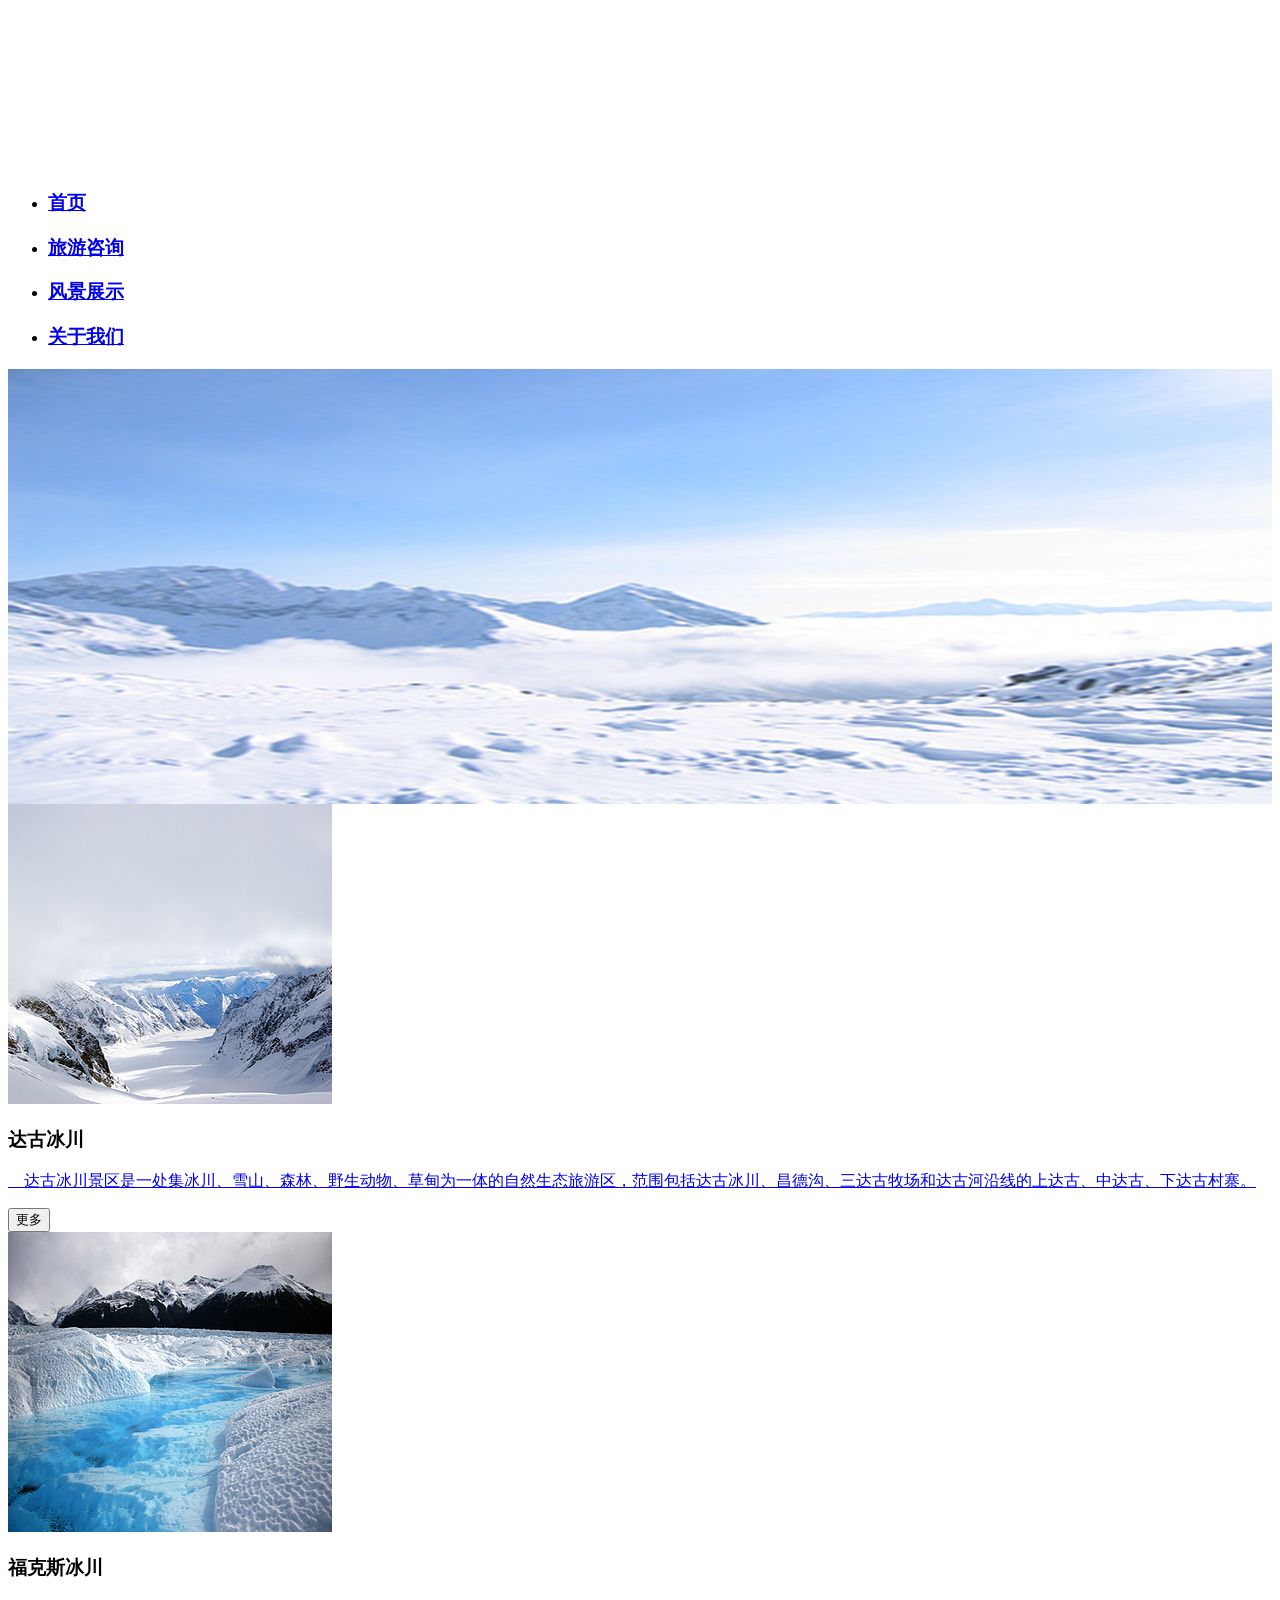
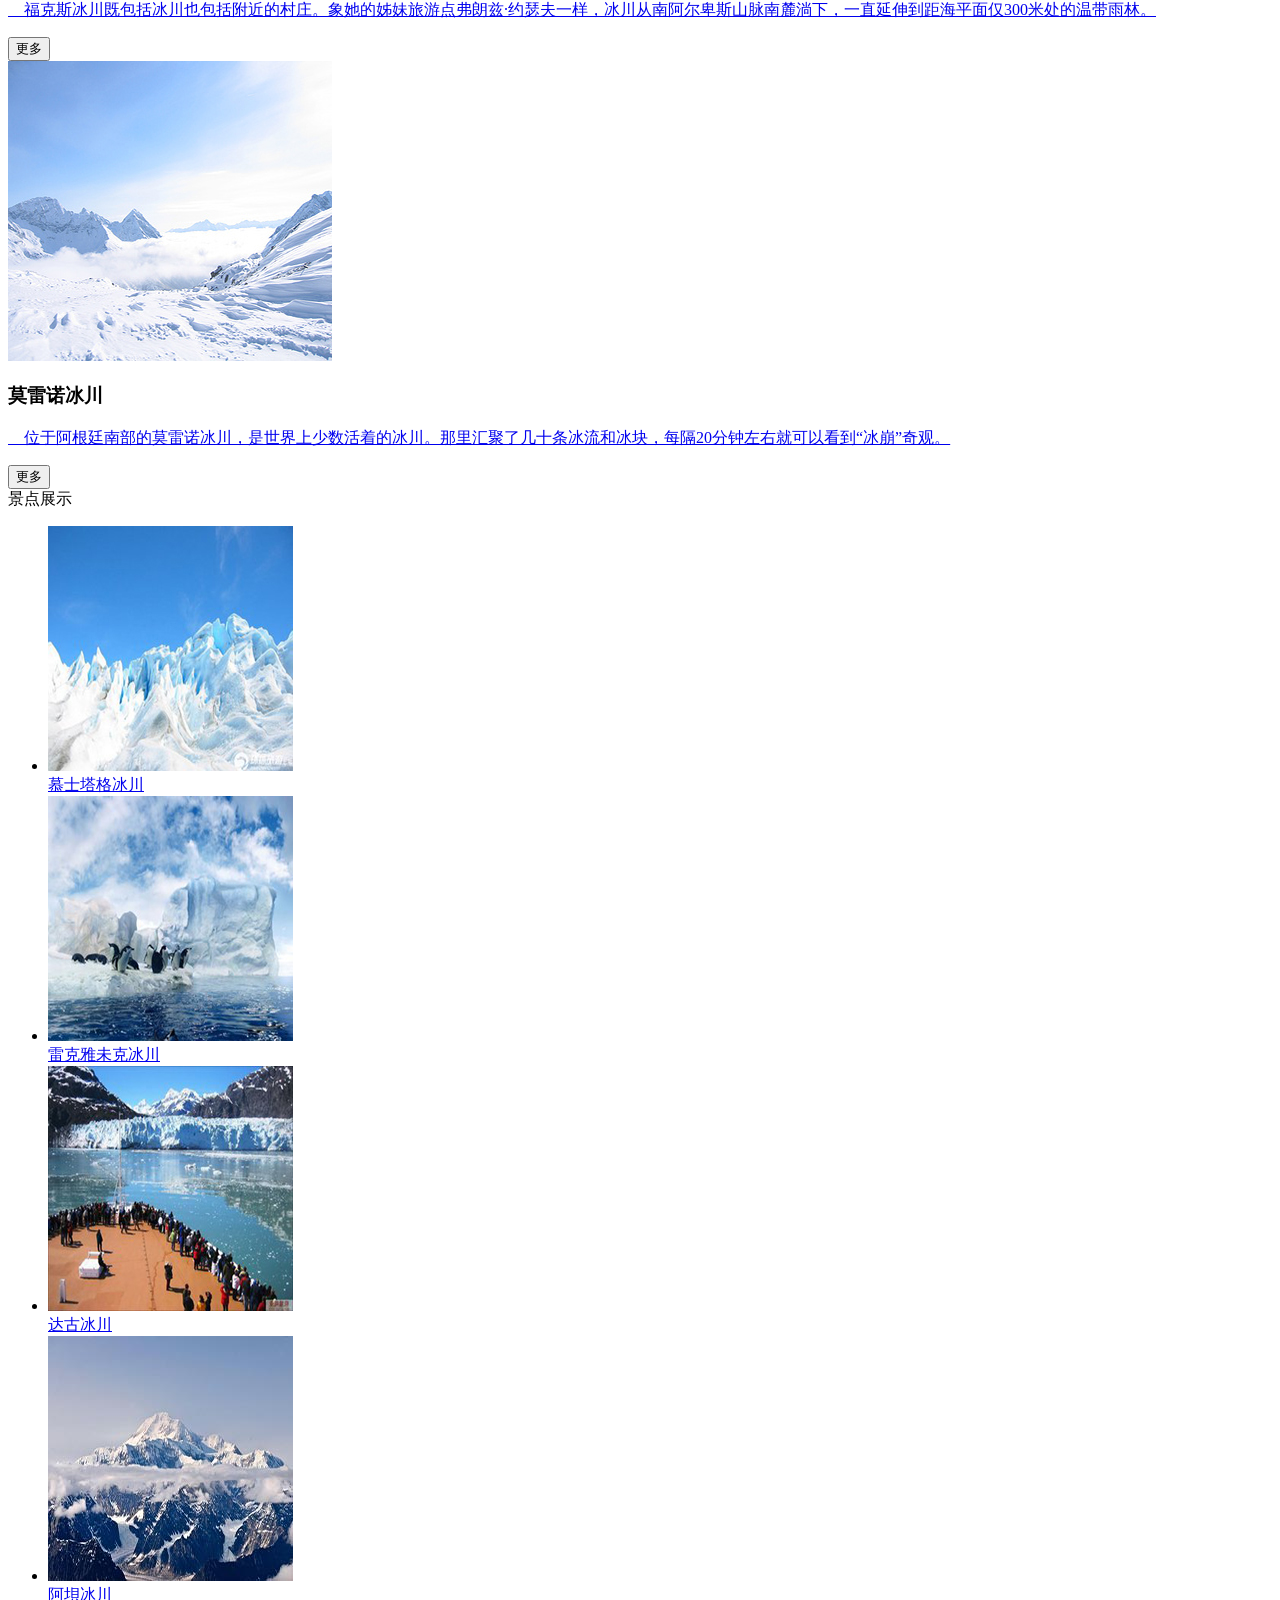
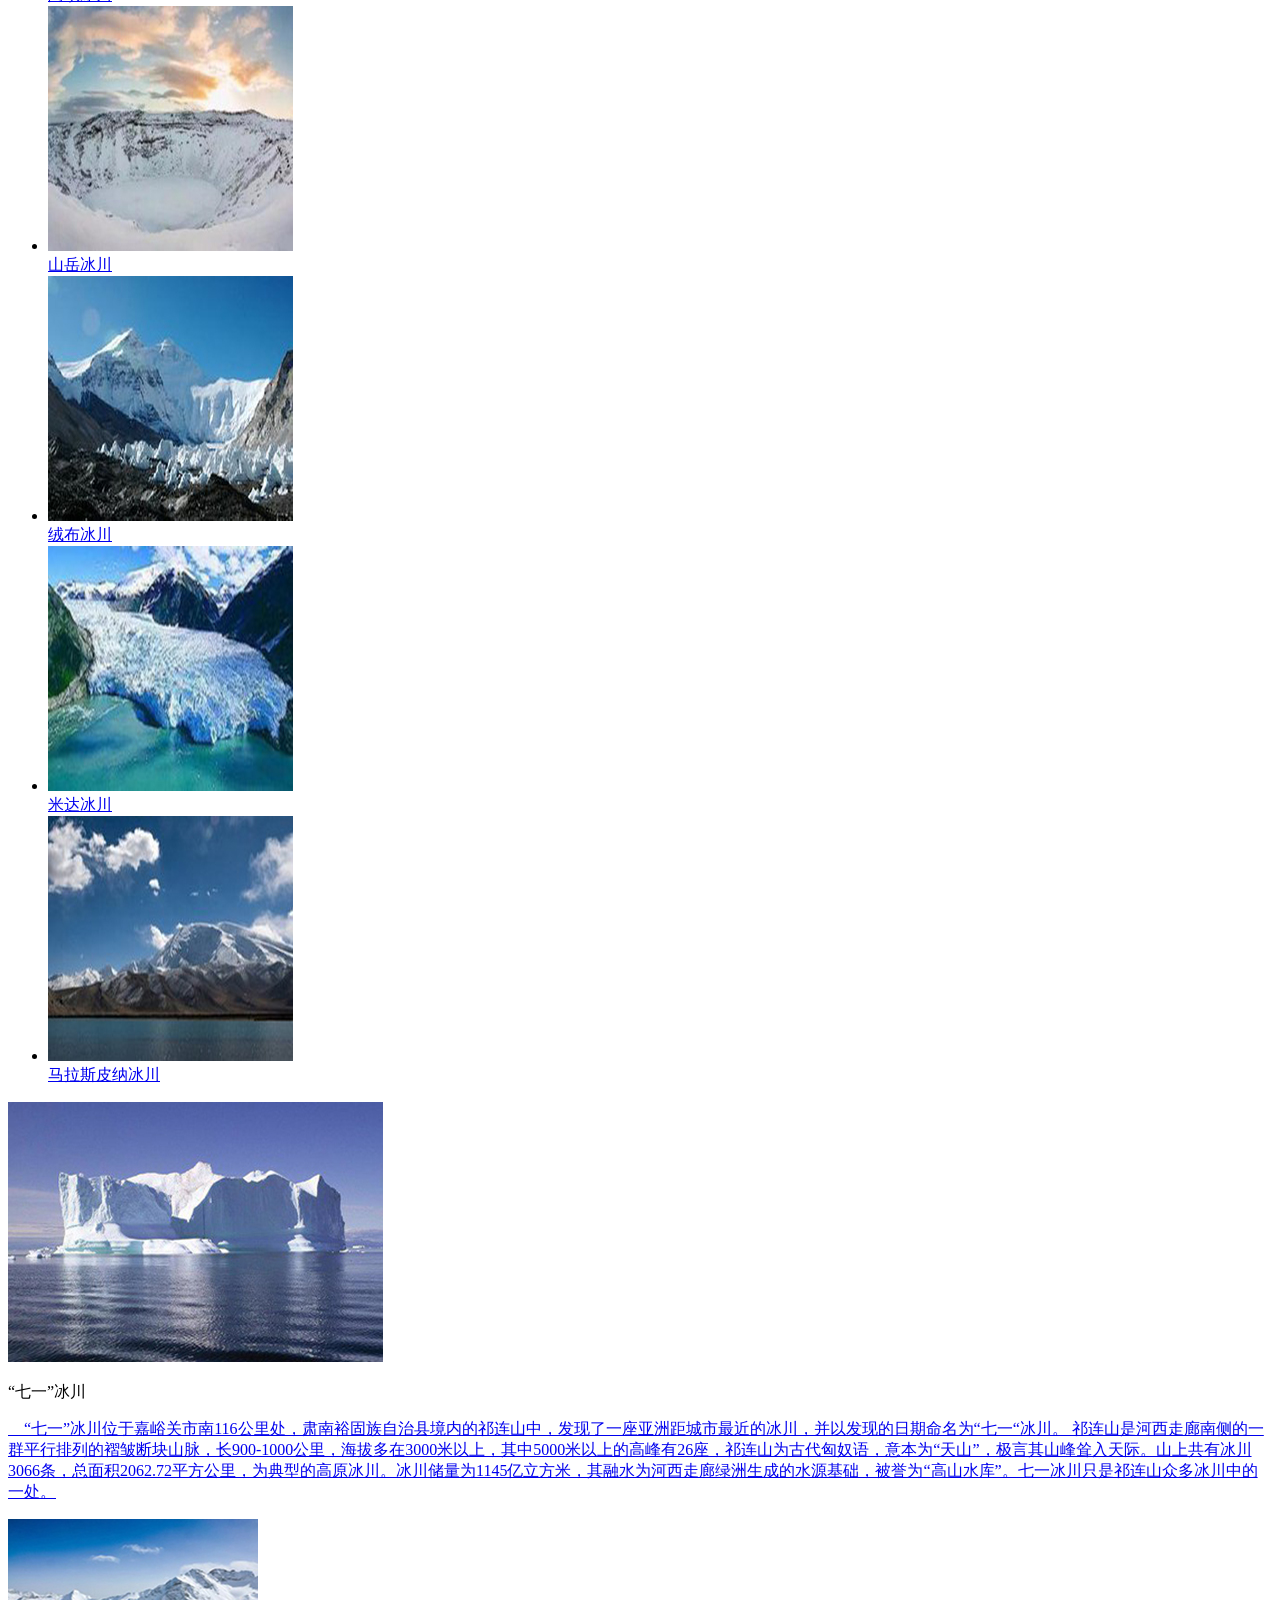
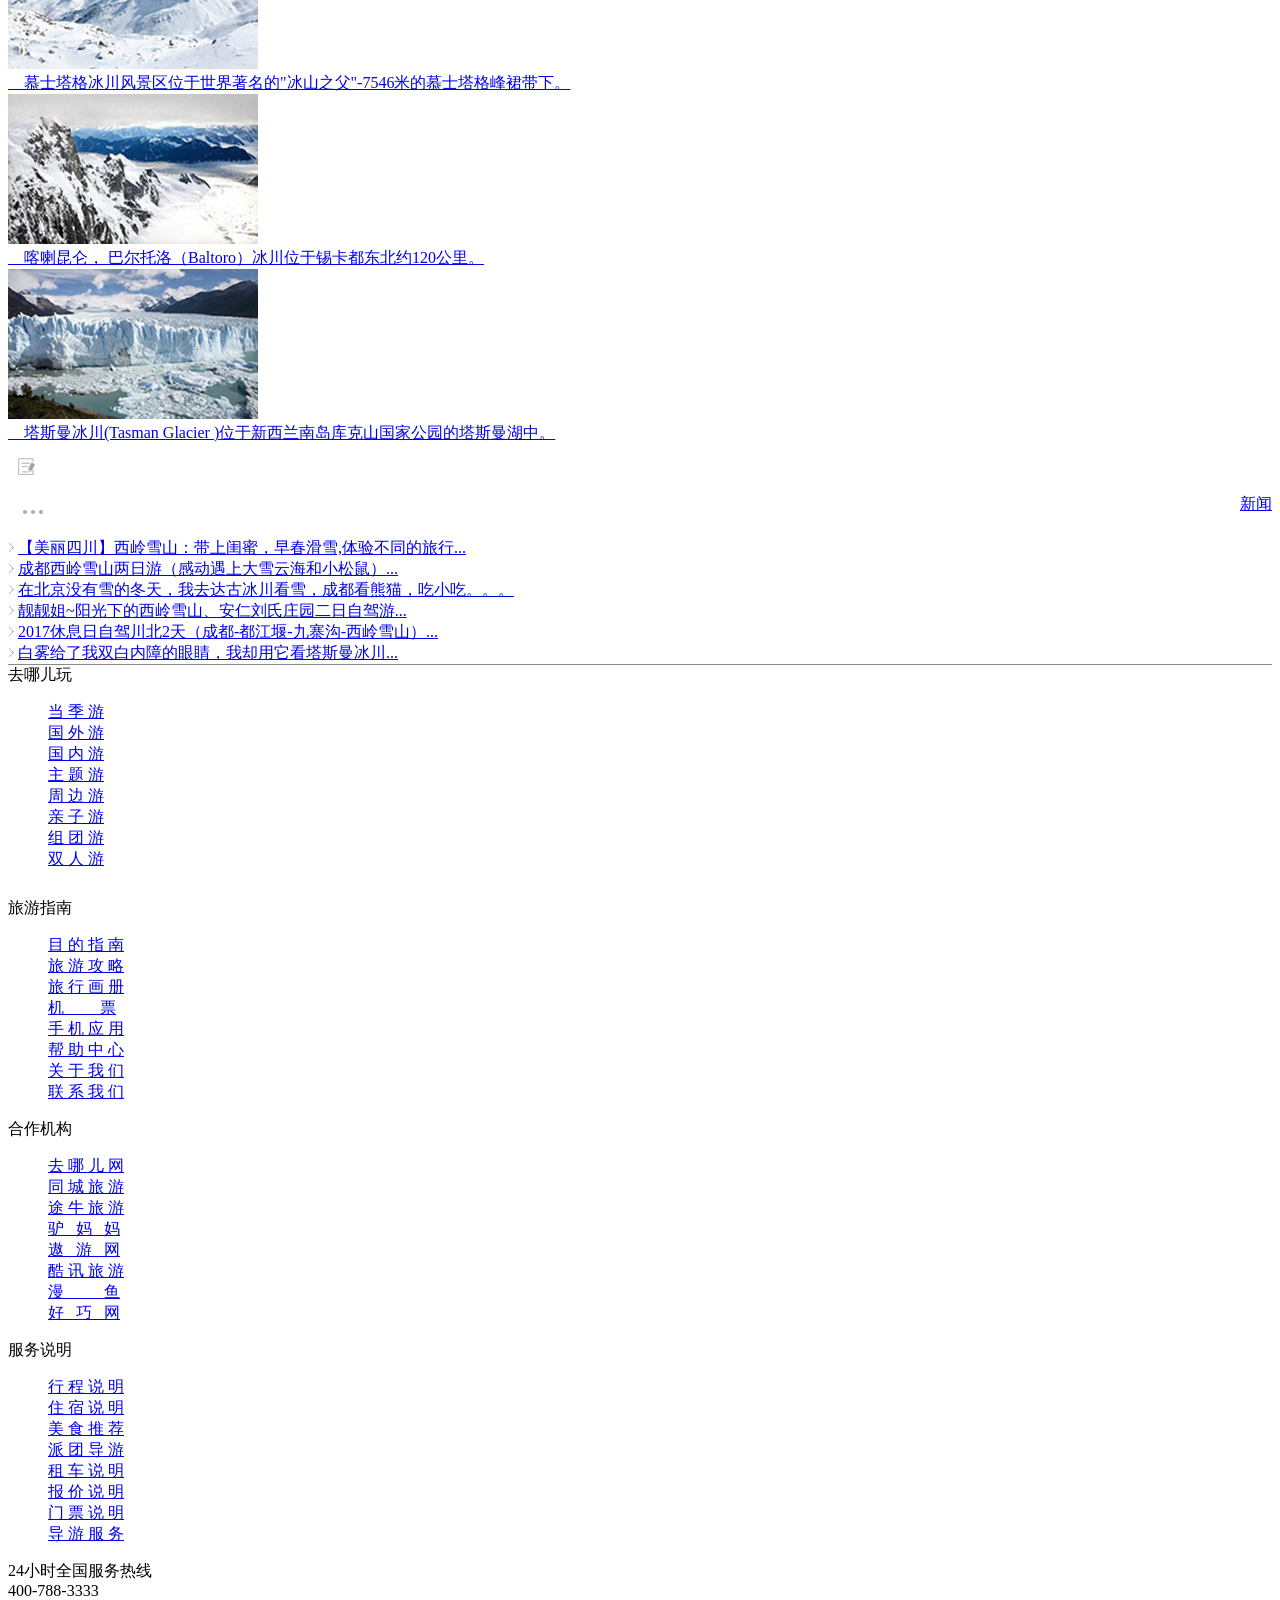
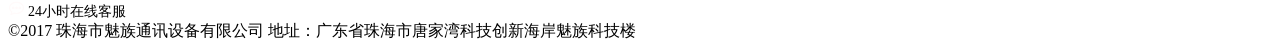
==== index.html @ 2d6c230c "jrhk" ====
<!DOCTYPE html>
<html lang="en">
<head>
    <meta charset="UTF-8">
    <title>冰川旅游胜地</title>
    <link href="css/index.css" rel="stylesheet" type="text/css">
    <link href="css/sliderStyle.css" rel="stylesheet" type="text/css">
    <style>
        @font-face {
            font-family:logoFont;
            src: url("fonts/Amontillados.ttf");
        }
        /*#bgli { position: absolute;opacity:0.3; background-color: #C9CCD0; border-radius: 10px; width: 70px; height: 50px; z-index: 100 }*/
    </style>
</head>
<body>
<div class="header">
    <div class="headerBox">
        <div class="headLogo">
            <div style="color:white;line-height: 70px;text-align: left;font-size: 60px;"><p>Traveling</p></div>
        </div>
        <div id="headNav" style="">
            <ul class="" style="">
                <li class="navli"><a href="index.html" style="background: rgba(100,100,100,0.1);"><h3>首页</h3></a></li>
                <li class="navli"><a href="information.html" target="_blank"><h3>旅游咨询</h3></a></li>
                <li class="navli"><a href="enjoy.html" target="_blank"><h3>风景展示</h3></a></li>
                <li class="navli"><a href="contact.html" target="_blank"><h3>关于我们</h3></a></li>
            </ul>
        </div>
        <div class="clear" ></div>
    </div>
</div>

<div class="content" style="width:100%;height:435px;margin: 0 auto;overflow:hidden;">
    <div id="slider" >
        <a href="#"><img src="images/demo1.jpg"/></a>
        <a href="#"><img src="images/demo2.jpg"/></a>
        <a href="#"><img src="images/demo3.jpg"/></a>
    </div>
</div>
<!-- </div> -->
<!--    slider end-->
<!--content start-->

<!--index container start-->
<div class="idx_content">
    <!--index wrap start-->
    <div class="idx_wrap">
        <!--index grids start-->
        <div class="cont_grids">
            <div class="grid fl_left">
                <div class="img"><img src="images/dagu.jpg" alt=""></div>
                <div class="name"><h3>达古冰川</h3></div>
                <div class="introduce">
                    <p><a href="news.html">&nbsp;&nbsp;&nbsp;&nbsp;达古冰川景区是一处集冰川、雪山、森林、野生动物、草甸为一体的自然生态旅游区，范围包括达古冰川、昌德沟、三达古牧场和达古河沿线的上达古、中达古、下达古村寨。</a></p>
                </div>
                <div class="more"><a href="news_list.html"> <input type="button" value="更多" class="button"></a></div>
            </div>
            <div class="grid fl_left">
                <div class="img"><img src="images/fks.jpg" alt=""></div>
                <div class="name"><h3>福克斯冰川</h3></div>
                <div class="introduce">
                    <p><a href="news.html">&nbsp;&nbsp;&nbsp;&nbsp;福克斯冰川既包括冰川也包括附近的村庄。象她的姊妹旅游点弗朗兹·约瑟夫一样，冰川从南阿尔卑斯山脉南麓淌下，一直延伸到距海平面仅300米处的温带雨林。</a></p>
                </div>
                <div class="more"><a href="news_list.html"> <input type="button" value="更多" class="button"></a></div>
            </div>
            <div class="grid fl_left" id="last-grid">
                <div class="img"><img src="images/mnl.jpg" alt=""></div>
                <div class="name"><h3>莫雷诺冰川</h3></div>
                <div class="introduce">
                    <p><a href="news.html">&nbsp;&nbsp;&nbsp;&nbsp;位于阿根廷南部的莫雷诺冰川，是世界上少数活着的冰川。那里汇聚了几十条冰流和冰块，每隔20分钟左右就可以看到“冰崩”奇观。</a></p>
                </div>
                <div class="more"><a href="news_list.html"> <input type="button" value="更多" class="button"></a></div>
            </div>
        </div>
        <!--index grid end-->
        <div class="spot-heading">
            <div class="line fl_left"></div>
            <div class="head fl_left">景点展示</div>
            <div class="line fl_left"></div>
        </div>
        <!--index spot show start-->
        <div id="marquee1" class="marqueeleft">
            <div style="width:8000px;">
                <ul id="marquee1_1">
                    <li>
                        <a class="pic" href="news.html"><img width="245" height="245" src="images/wfgd1.jpg"></a>
                        <div class="txt"><a href="news.html">慕士塔格冰川</a></div>
                    </li>
                    <li>
                        <a class="pic" href="news.html"><img width="245" height="245" src="images/wfgd2.jpg"></a>
                        <div class="txt"><a href="news.html">雷克雅未克冰川</a></div>
                    </li>
                    <li>
                        <a class="pic" href="news.html"><img width="245" height="245" src="images/wfgd3.jpg"></a>
                        <div class="txt"><a href="news.html">达古冰川</a></div>
                    </li>
                    <li>
                        <a class="pic" href="news.html"><img width="245" height="245" src="images/wfgd4.jpg"></a>
                        <div class="txt"><a href="news.html">阿垻冰川</a></div>
                    </li>
                    <li>
                        <a class="pic" href="news.html"><img width="245" height="245" src="images/wfgd5.jpg"></a>
                        <div class="txt"><a href="news.html">山岳冰川</a></div>
                    </li>
                    <li>
                        <a class="pic" href="news.html"><img width="245" height="245" src="images/wfgd6.jpg"></a>
                        <div class="txt"><a href="news.html">绒布冰川</a></div>
                    </li>
                    <li>
                        <a class="pic" href="news.html"><img width="245" height="245" src="images/wfgd7.jpg"></a>
                        <div class="txt"><a href="news.html">米达冰川</a></div>
                    </li>
                    <li>
                        <a class="pic" href="news.html"><img width="245" height="245" src="images/wfgd8.jpg"></a>
                        <div class="txt"><a href="news.html">马拉斯皮纳冰川</a></div>
                    </li>
                </ul>
                <ul id="marquee1_2"></ul>
            </div>
        </div><!--marqueeleft end-->
        <!--index spot show end-->
    </div>
    <!--index wrap end-->
</div>
<!--index container end-->

<!--index content start-->
<!--index newslist start-->
<div class="idx_cont">
    <div class="news_list">
        <!--/*index content jieshao start*/-->
        <div class="jieshao fl_left">
            <div class="js_list">
                <div class="lt_img fl_left">
                    <a href="news.html"><img src="images/bc1.jpg" alt=""></a>
                </div>
                <div class="lt_p fl_left">
                    <p class="title">“七一”冰川</p>
                    <p class="tit_cont"><a href="news.html"> &nbsp;&nbsp;&nbsp;&nbsp;“七一”冰川位于嘉峪关市南116公里处，肃南裕固族自治县境内的祁连山中，发现了一座亚洲距城市最近的冰川，并以发现的日期命名为“七一“冰川。 祁连山是河西走廊南侧的一群平行排列的褶皱断块山脉，长900-1000公里，海拔多在3000米以上，其中5000米以上的高峰有26座，祁连山为古代匈奴语，意本为“天山”，极言其山峰耸入天际。山上共有冰川3066条，总面积2062.72平方公里，为典型的高原冰川。冰川储量为1145亿立方米，其融水为河西走廊绿洲生成的水源基础，被誉为“高山水库”。七一冰川只是祁连山众多冰川中的一处。</a></p>
                </div>
            </div>
            <div class="js_list">
                <div class="lt_box1 fl_left">
                    <div class="lt_top">
                        <a href="news.html"><img src="images/bc2.jpg" alt=""></a>
                    </div>
                    <div class="lt_txt"><a href="news.html">&nbsp;&nbsp;&nbsp;&nbsp;慕士塔格冰川风景区位于世界著名的"冰山之父"-7546米的慕士塔格峰裙带下。</a></div>
                </div>
                <div class="lt_box1 fl_left">
                    <div class="lt_top">
                        <a href="news.html"><img src="images/bc3.jpg" alt=""></a>

                    </div>
                    <div class="lt_txt"><a href="news.html">&nbsp;&nbsp;&nbsp;&nbsp;喀喇昆仑， 巴尔托洛（Baltoro）冰川位于锡卡都东北约120公里。</a></div>
                </div>
                <div class="lt_box1 lt_box1last fl_left">
                    <div class="lt_top">
                        <a href="news.html"><img src="images/bc4.jpg" alt=""></a>

                    </div>
                    <div class="lt_txt"><a href="news.html">&nbsp;&nbsp;&nbsp;&nbsp;塔斯曼冰川(Tasman Glacier )位于新西兰南岛库克山国家公园的塔斯曼湖中。</a> </div>
                </div>
            </div>
        </div>
        <!--/*index content news start*/-->
        <div class="news fl_left">
            <div class="news_tit">
                <div class="news_titL fl_left">
                    <div class="news_titLimg fl_left"><img src="images/icon2.png" alt="" ></div>
                    <div style="float: right"><span class="news_titLtxt"> <a href="news_list.html">新闻</a> </span></div>
                </div>
                <div class="news_titR fl_right">
                    <a href="news_list.html"><img src="images/icon7.png" alt="" ></a>
                </div>
            </div>
            <div class="news_cont">
                <div class="news_contlist">
                    <span><img src="images/rar.png" alt=""></span>
                   <span class="news_contlisttxt"><a href="news.html">【美丽四川】西岭雪山：带上闺蜜，早春滑雪,体验不同的旅行...</a></span>
                </div>
                <div class="news_contlist">
                    <span><img src="images/rar.png" alt=""></span>
                    <span class="news_contlisttxt"><a href="news.html">成都西岭雪山两日游（感动遇上大雪云海和小松鼠）...</a></span>
                </div>
                <div class="news_contlist">
                    <span><img src="images/rar.png" alt=""></span>
                    <span class="news_contlisttxt"><a href="news.html">在北京没有雪的冬天，我去达古冰川看雪，成都看熊猫，吃小吃。。。</a></span>
                </div>
                <div class="news_contlist">
                    <span><img src="images/rar.png" alt=""></span>
                    <span class="news_contlisttxt"><a href="news.html">靓靓姐~阳光下的西岭雪山、安仁刘氏庄园二日自驾游...</a></span>
                </div>
                <div class="news_contlist">
                    <span><img src="images/rar.png" alt=""></span>
                    <span class="news_contlisttxt"><a href="news.html">2017休息日自驾川北2天（成都-都江堰-九寨沟-西岭雪山）...</a></span>
                </div>
                <div class="news_contlist">
                    <span><img src="images/rar.png" alt=""></span>
                    <span class="news_contlisttxt"><a href="news.html">白雾给了我双白内障的眼睛，我却用它看塔斯曼冰川...</a></span>
                </div>

            </div>
        </div>
        <div class="clear"></div>
    </div>
</div>
<!--index newslist end-->
<div style="width:100%;height:1px;margin: 0 auto;background-color: rgba(84, 80, 80, 0.67);"></div>
<!--content end-->
<div class="footer" style="">
    <div class="footerMiddle" >
        <div class="footerMiddleBox">
            <div class="footerMiddleOne">
                <div class="middleBox">
                    <div class="middleTitle" style="">去哪儿玩</div>
                    <div class="middleCon">
                        <ul style="list-style: none;width: 100px;height:180px;" >
                            <li><a href="#">当&nbsp;季&nbsp;游</a></li>
                            <li><a href="#">国&nbsp;外&nbsp;游</a></li>
                            <li><a href="#">国&nbsp;内&nbsp;游</a></li>
                            <li><a href="#">主&nbsp;题&nbsp;游</a></li>
                            <li><a href="#">周&nbsp;边&nbsp;游</a></li>
                            <li><a href="#">亲&nbsp;子&nbsp;游</a></li>
                            <li><a href="#">组&nbsp;团&nbsp;游</a></li>
                            <li><a href="#">双&nbsp;人&nbsp;游</a></li>
                        </ul>
                    </div>
                </div>
            </div>
            <div class="footerMiddleTwo">
                <div class="middleBox">
                    <div class="middleTitle" style="">旅游指南</div>
                    <div class="middleCon">
                        <ul style="list-style: none;">
                            <li><a href="#">目&nbsp;的&nbsp;指&nbsp;南</a></li>
                            <li><a href="#">旅&nbsp;游&nbsp;攻&nbsp;略</a></li>
                            <li><a href="#">旅&nbsp;行&nbsp;画&nbsp;册</a></li>
                            <li><a href="#">机&nbsp;&nbsp;&nbsp;&nbsp;&nbsp;&nbsp;&nbsp;&nbsp;&nbsp;票</a></li>
                            <li><a href="#">手&nbsp;机&nbsp;应&nbsp;用</a></li>
                            <li><a href="#">帮&nbsp;助&nbsp;中&nbsp;心</a></li>
                            <li><a href="#">关&nbsp;于&nbsp;我&nbsp;们</a></li>
                            <li><a href="#">联&nbsp;系&nbsp;我&nbsp;们</a></li>
                        </ul>
                    </div>
                </div>
            </div>
            <div class="footerMiddleThr">
                <div class="middleBox">
                    <div class="middleTitle" style="">合作机构</div>
                    <div class="middleCon">
                        <ul style="list-style: none;">
                            <li><a href="#">去&nbsp;哪&nbsp;儿&nbsp;网</a></li>
                            <li><a href="#">同&nbsp;城&nbsp;旅&nbsp;游</a></li>
                            <li><a href="#">途&nbsp;牛&nbsp;旅&nbsp;游</a></li>
                            <li><a href="#">驴&nbsp;&nbsp;&nbsp;妈&nbsp;&nbsp;&nbsp;妈</a></li>
                            <li><a href="#">遨&nbsp;&nbsp;&nbsp;游&nbsp;&nbsp;&nbsp;网</a></li>
                            <li><a href="#">酷&nbsp;讯&nbsp;旅&nbsp;游</a></li>
                            <li><a href="#">漫&nbsp;&nbsp;&nbsp;&nbsp;&nbsp;&nbsp;&nbsp;&nbsp;&nbsp;&nbsp;鱼</a></li>
                            <li><a href="#">好&nbsp;&nbsp;&nbsp;巧&nbsp;&nbsp;&nbsp;网</a></li>
                        </ul>
                    </div>
                </div>
            </div>
            <div class="footerMiddleFou">
                <div class="middleBox">
                    <div class="middleTitle" style="">服务说明</div>
                    <div class="middleCon">
                        <ul style="list-style: none;">
                            <li><a href="#">行&nbsp;程&nbsp;说&nbsp;明</a></li>
                            <li><a href="#">住&nbsp;宿&nbsp;说&nbsp;明</a></li>
                            <li><a href="#">美&nbsp;食&nbsp;推&nbsp;荐</a></li>
                            <li><a href="#">派&nbsp;团&nbsp;导&nbsp;游</a></li>
                            <li><a href="#">租&nbsp;车&nbsp;说&nbsp;明</a></li>
                            <li><a href="#">报&nbsp;价&nbsp;说&nbsp;明</a></li>
                            <li><a href="#">门&nbsp;票&nbsp;说&nbsp;明</a></li>
                            <li><a href="#">导&nbsp;游&nbsp;服&nbsp;务</a></li>
                        </ul>
                    </div>
                </div>
            </div>
            <div class="footerMiddleFiv">
                <div class="middleTelBox5">
                    <div class="middleTel">
                        <div class="middleTelIntro">24小时全国服务热线</div>
                        <div class="middleTelImg">400-788-3333</div>
                        <div class="middleTelWord">
                            <div class="middleTelWordBox">
                                <img src="images/word.png"/>
                                <span style="font-size: 14px;">24小时在线客服</span>
                            </div>

                        </div>
                    </div>
                </div>
            </div>
        </div>
    </div>
    <!--<div style="width:1140px;height:1px;margin: 0 auto;background-color: rgba(84, 80, 80, 0.67);"></div>-->
    <div class="footerDown">
        <div class="footerDownBox">
            <div style=" ">
                         <span>
                        ©2017
                             <!--Meizu Telecom Equipment Co., Ltd. All rights reserved.-->
                        </span>
                <span>
                       珠海市魅族通讯设备有限公司
                       </span>
                <span>
                       地址：广东省珠海市唐家湾科技创新海岸魅族科技楼
                       </span>
            </div>
        </div>
    </div>
</div>
<script src="js/jquery.min.js"></script>
<script type="text/javascript" src="js/script.js"></script>
<script type="text/javascript" src="js/vmc.slider.full.min.js"></script>
<script type="text/javascript">
    $(function() {
        $('#slider').vmcSlider({
            width: 1600,
            height: 435,
            gridCol: 10,
            gridRow: 5,
            gridVertical: 20,
            gridHorizontal: 10,
            autoPlay: true,
            ascending: true,
            effects: [
//                'fade', 'fadeLeft', 'fadeRight', 'fadeTop', 'fadeBottom', 'fadeTopLeft', 'fadeBottomRight',
                'blindsLeft', 'blindsRight', 'blindsTop', 'blindsBottom', 'blindsTopLeft', 'blindsBottomRight',
                'curtainLeft', 'curtainRight', 'interlaceLeft', 'interlaceRight', 'mosaic', 'bomb', 'fumes'
            ],
            ie6Tidy: false,
            random: false,
            duration: 2000,
            speed: 900
        });
    });
</script>
<script type="text/javascript">marqueeStart(1, "left");</script>
</body>
</html>
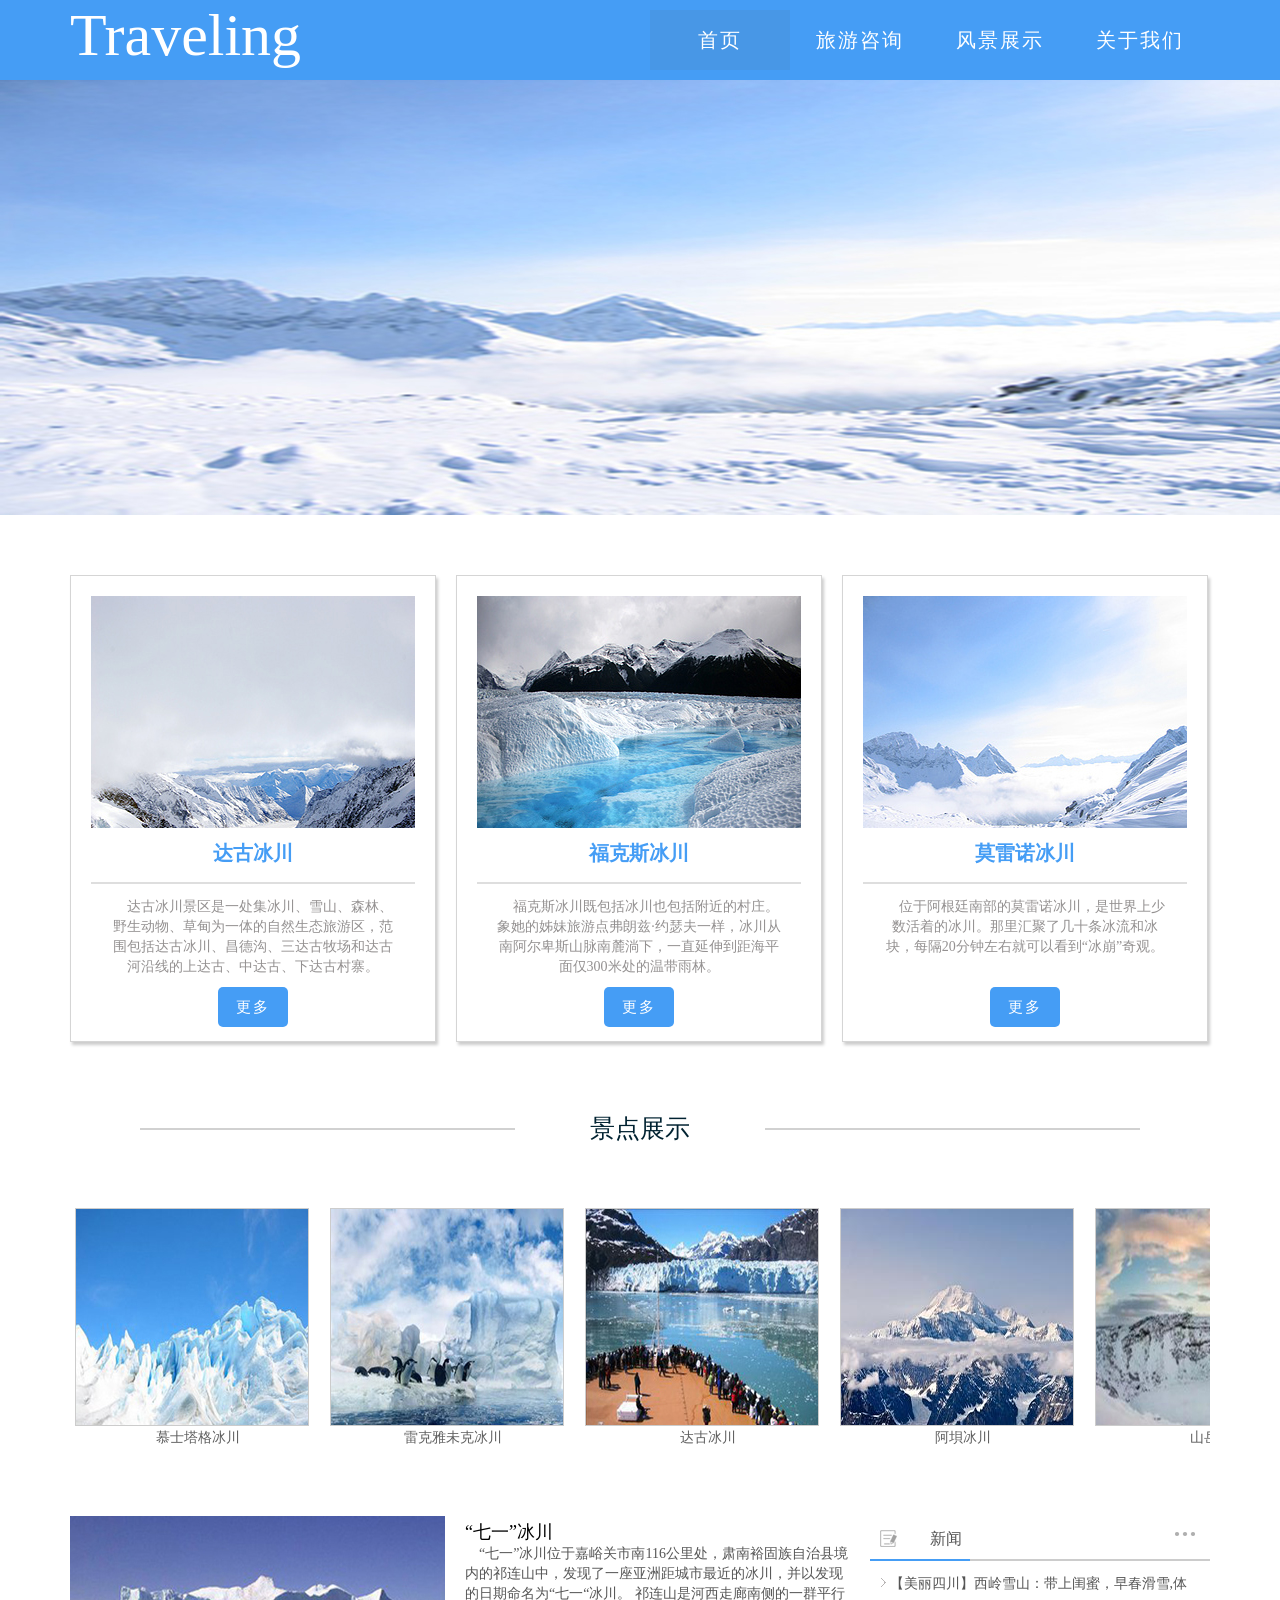
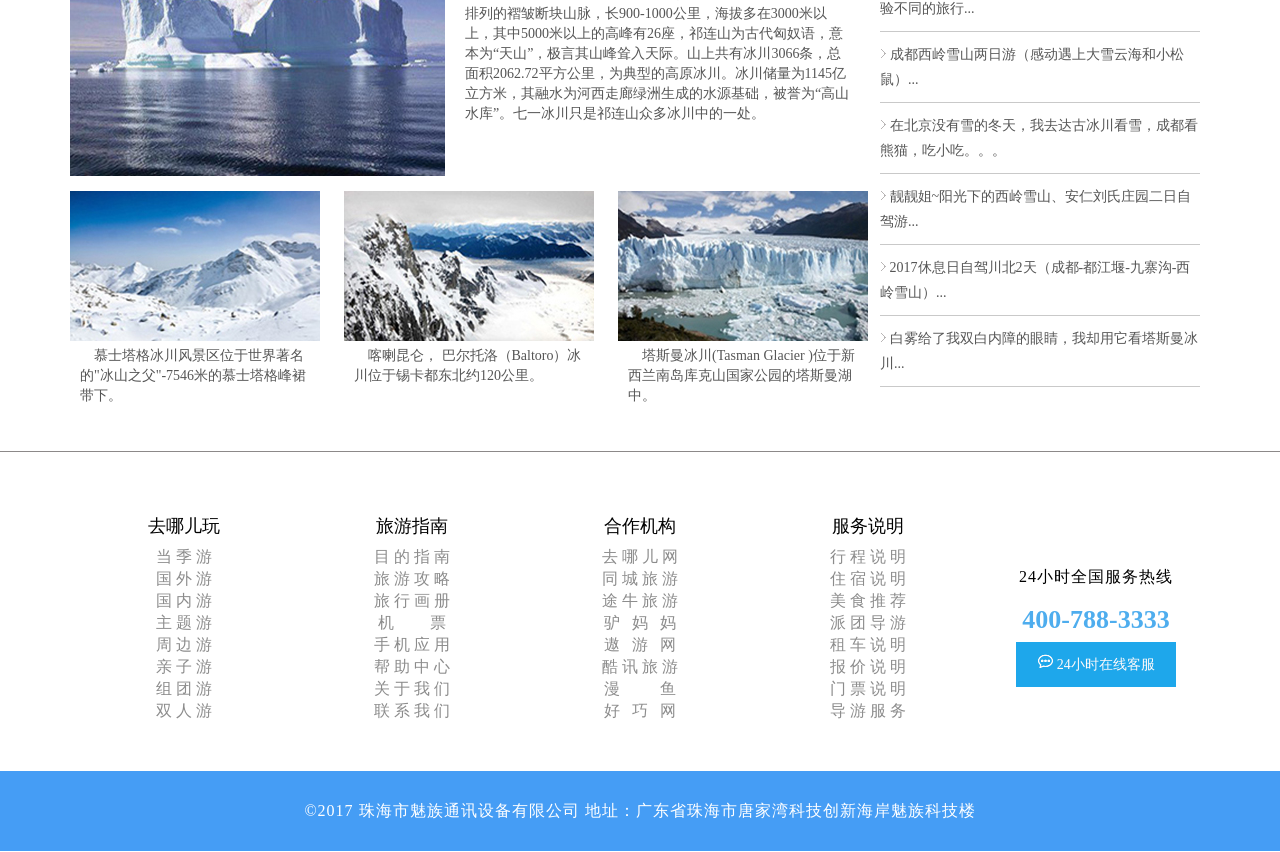
==== commit ba2681cd: "Update index.html" ====
--- a/index.html
+++ b/index.html
@@ -3,8 +3,8 @@
 <head>
     <meta charset="UTF-8">
     <title>冰川旅游胜地</title>
-    <link href="css/index.css" rel="stylesheet" type="text/css">
-    <link href="css/sliderStyle.css" rel="stylesheet" type="text/css">
+    <link href="index.css" rel="stylesheet" type="text/css">
+    <link href="sliderStyle.css" rel="stylesheet" type="text/css">
     <style>
         @font-face {
             font-family:logoFont;
@@ -314,10 +314,10 @@
         </div>
     </div>
 </div>
-<script src="js/jquery.min.js"></script>
-<script type="text/javascript" src="js/script.js"></script>
-<script type="text/javascript" src="js/vmc.slider.full.min.js"></script>
-<script type="text/javascript">
+<script src="jquery.min.js"></script>
+<script type="javascript" src="js/script.js"></script>
+<script type="javascript" src="js/vmc.slider.full.min.js"></script>
+<script type="javascript">
     $(function() {
         $('#slider').vmcSlider({
             width: 1600,
@@ -342,4 +342,4 @@
 </script>
 <script type="text/javascript">marqueeStart(1, "left");</script>
 </body>
-</html>+</html>
--- a/index.css
+++ b/index.css
@@ -0,0 +1,487 @@
+/*public css*/
+*{padding: 0;margin: 0;}
+/*body{font-family: "΢���ź�";font-size: 14px;}*/
+body{font-family: '微软雅黑','Times New Roman', Times, serif;font-size: 14px;}
+img{border: 0;}
+a{text-decoration: none;}
+ul li{list-style: none;}
+.fl_right{float: right;}
+.fl_left{float: left;}
+.clear{clear: both;}
+/*public css*/
+
+.headerBox ,
+.footerMiddleBox  ,
+.footerDownBox {
+    width: 1140px;
+}
+/*.header ,*/
+/*.headerBox ,*/
+.headLogo ,
+#headNav ,
+#headNav li {
+    height:60px;
+}
+
+.header {
+    width: 100%;
+    height:80px;
+    background-color: #459df5;
+}
+.headerBox {
+    margin:0 auto;
+    height: 80px;
+}
+.headLogo {
+    width: 560px;
+    float: left;
+    /*..*/
+    height: 80px;
+    /*..*/
+}
+#headNav {
+    /*width: 570px;*/
+    width: 560px;
+    /*background-color: white;*/
+    float: right;
+    margin: 10px 0;
+}
+
+#headNav  li {
+    /*width: 142.5px;*/
+    width: 140px;
+    float: left;
+    text-align: center;
+    list-style: none;
+    letter-spacing: 2px;
+    line-height: 60px;
+}
+#headNav  li a {
+    font-weight: bold;
+    font-style: normal; position: relative; color: white; text-align: center;
+    line-height: 60px; text-decoration: none;
+    display: block;
+    z-index: 200;
+}
+#headNav  li a h3
+{
+    font-family: "Helvetica Neue",Helvetica,Arial,sans-serif;
+    font-size: 20px;
+    font-weight: 500;
+}
+#headNav li:hover {
+    background: rgba(100,100,100,0.1);
+    border-radius: 10px;
+}
+/*header end*/
+/*index container start*/
+.idx_content
+{
+    width: 100%;
+}
+/*index wrap start*/
+.idx_wrap
+{
+    width: 1140px;
+    margin: 0 auto;
+}
+/*index wrap end*/
+
+/*index grids start*/
+.cont_grids{
+    width: 1140px;
+    height:475px;
+    padding: 60px 0;
+}
+.grid
+{
+    width: 324px;
+    height: 430px;
+    background-color: #FFffFF;
+    border: 1px solid #d5d5d5;
+    padding: 20px 20px 15px;
+    margin-right: 20px;
+    text-align: center;
+    color: #7e7e7e;
+    box-shadow: 2px 3px 3px #ccc;
+    -o-box-shadow: 2px 3px 3px #ccc;
+    -moz-box-shadow: 2px 3px 3px #ccc;
+    -webkit-box-shadow: 2px 3px 3px #ccc;
+}
+#last-grid
+{
+    margin-right: 0;
+}
+.grid .img
+{
+    width: 324px;
+    height: 232px;
+    overflow: hidden;
+}
+.grid .name
+{
+    width: 324px;
+    height: 30px;
+    margin-bottom: 8px;
+    font-size: 1.2em;
+    color: #459DF5;
+    padding: 12px 0;
+    border-bottom: 2px solid #dedede;
+}
+.grid .introduce
+{
+    width: 284px;
+    height: 80px;
+    padding-top: 5px;
+    margin: 0 auto;
+    color: #949191;
+    line-height: 20px;
+    overflow: hidden;
+}
+.grid .introduce a{
+    color: #949191;
+}
+.grid .introduce a:hover{
+    color: #949191;
+}
+.grid .more
+{
+    width: 324px;
+    height: 36px;
+    padding: 10px 0;
+}
+.more .button
+{
+    width: 70px;
+    height: 40px;
+    font-size: 15px;
+    letter-spacing: 2px;
+    border: 0;
+    border-radius: 5px;
+    -moz-border-radius: 5px;
+    -webkit-border-radius: 5px;
+    color: #FFF;
+    background: #459DF5;
+    cursor: pointer;
+}
+.grid img{
+    width:100%;
+    transition:all 1.2s ease-in-out 0s;
+    overflow:hidden;
+}
+.grid img:hover{
+    transform:scale(1.2,1.2);
+    -moz-transform:scale(1.2,1.2);
+    -o-transform:scale(1.2,1.2);
+    -ms-transform:scale(1.2,1.2);
+}
+/*index grids end*/
+.spot-heading
+{
+    width: 1000px;
+    margin: 0 auto;
+    height: 38px;
+}
+.spot-heading .line
+{
+    width: 375px;
+    height: 2px;
+    background-color: #D1D1D1;
+    margin: 18px 0 0 0;
+}
+.spot-heading .head
+{
+    width: 250px;
+    height: 38px;
+    line-height: 38px;
+    text-align: center;
+    font-size: 1.8em;
+    color: #012231;
+}
+/*index spot show start*/
+.marqueeleft{height:248px;width:1140px;overflow:hidden;margin:60px auto 0;}
+.marqueeleft ul{float:left;}
+.marqueeleft li{float:left;margin:0 5px;display:inline;width:245px;height:245px;overflow:hidden;}
+.marqueeleft li .pic{display:block;border:#ccc 1px solid;width:232px;height:216px;overflow:hidden;}
+.marqueeleft li .txt{text-align:center;height:23px;line-height:23px;}
+/* marqueetop */
+.marqueetop{height:541px;width:245px;overflow:hidden;margin:40px auto;}
+.marqueetop li{padding:5px 0;width:245px;height:245px;overflow:hidden;}
+.marqueetop li .pic{display:block;border:#ccc 1px solid;width:232px;height:216px;padding:2px;overflow:hidden;}
+.marqueetop li .txt{text-align:center;height:23px;line-height:23px;}
+a{blr:expression(this.onFocus=this.blur())}/*去掉a标签的虚线框，避免出现奇怪的选中区域*/
+:focus{outline:0;}
+table{empty-cells:show;border-collapse:collapse;border-spacing:0;}
+abbr,acronym{border:0;font-variant:normal}
+address,caption,cite,code,dfn,em,th,var,optgroup{font-style:normal;font-weight:normal}
+input,button,textarea,select,optgroup,option{font-family:inherit;font-size:inherit;font-style:inherit;font-weight:inherit}
+input,button,textarea,select{*font-size:100%}
+.txt a,.txt a:visited{color:#5e5e5e; text-decoration:none;}
+.txt a:hover{color:#4183C4;text-decoration:underline;}
+.clear{display:block;overflow:hidden;clear:both;height:0;line-height:0;font-size:0;}
+.clearfix:after{content:".";display:block;height:0;clear:both;visibility:hidden;}
+.clearfix{display:inline-table;}/* Hides from IE-mac \*/
+/*index spot show end*/
+/*index container end*/
+
+/*index newslist start*/
+.idx_cont
+{
+    width: 100%;
+}
+.news_list
+{
+    width: 1140px;
+    margin: 0 auto;
+    height: 535px;
+    min-height: 535px;
+    height: auto !important;
+    padding-top: 60px;
+}
+/*index content jieshao start*/
+.jieshao
+{
+    width: 800px;
+    height: 535px;
+    min-height: 535px;
+    height: auto !important;
+}
+.js_list
+{
+    width: 800px;
+    height: 260px;
+}
+.lt_img{
+    width: 375px;
+    height: 260px;
+}
+.lt_p
+{
+    width: 385px;
+    padding: 4px 20px 4px 20px;
+    height: 252px;
+    overflow: hidden;
+}
+.lt_p .title
+{
+    font-size: 18px;
+    color: black;
+}
+.lt_p .tit_cont
+{
+    font-size: 14px;
+    color: rgba(43, 43, 43, 0.8);
+    line-height: 20px;
+}
+.lt_p .tit_cont a,.lt_txt a
+{
+    color: rgba(43, 43, 43, 0.8);
+}
+.lt_p .tit_cont a:hover,.lt_txt a:hover
+{
+    color: rgba(43, 43, 43, 0.8);
+}
+.lt_box1
+{
+    width: 250px;
+    height: 240px;
+    margin-top: 15px;
+    margin-right: 24px;
+}
+.lt_box1last
+{
+    margin-right: 0;
+}
+.lt_top
+{
+    width: 250px;
+    height: 150px;
+    margin-right: 20px;
+}
+.lt_txt
+{
+    width: 230px;
+    margin: 0 auto;
+    height:100px ;
+    line-height: 20px;
+    overflow: hidden;
+    margin-top: 5px;
+    font-size: 14px;
+    color: rgba(43, 43, 43, 0.8);
+}
+/*index content jieshao end*/
+/*index content news start*/
+.news
+{
+    width: 340px;
+    height: 535px;
+    min-height: 535px;
+    height: auto !important;
+}
+.news_tit
+{
+    width: 340px;
+    height: 43px;
+    line-height: 45px;
+    border-bottom: 2px solid #cccccc;
+}
+.news_titL
+{
+    width: 100px;
+    border-bottom: 2px solid #459DF5;
+    height: 43px;
+}
+.news_titLtxt
+{
+    color: #459DF5;
+    font-size: 16px;
+    display: block;
+    width: 40px;
+    height: 45px;
+    line-height: 45px;
+}
+.news_titLtxt a{
+    color: rgba(43, 43, 43, 0.8);
+}
+.news_titLtxt a:hover,.news_contlist .news_contlisttxt a:hover{
+    color:  #00a0e9;
+}
+.news_titR
+{
+    width: 50px;
+    height: 45px;
+    line-height: 45px;
+}
+.news_cont
+{
+    width: 320px;
+    margin: 0 auto;
+    height: 470px;
+    min-height: 470px;
+    height: auto !important;
+}
+.news_contlist
+{
+    width: 320px;
+    margin-top: 10px;
+    height: auto;
+    border-bottom: 1px solid #C9C9C9;
+    padding-bottom: 10px;
+}
+.news_contlisttxt a
+{
+    color: rgba(43, 43, 43, 0.8);
+    line-height: 25px;
+}
+.news_contlisttxt a:hover{
+    color: rgba(43, 43, 43, 0.8);
+}
+/*index content news end*/
+/*index newslist end*/
+
+/*footer start*/
+.footer {
+   margin-top: 20px;
+    width: 100%;
+    height:380px;
+}
+
+.footerMiddle ,
+.footerMiddleBox {
+    height:299px;
+}
+.footerMiddle {
+    width: 100%;
+}
+.footerMiddleBox {
+    margin:0 auto;
+}
+.footerMiddleOne ,
+.footerMiddleTwo ,
+.footerMiddleThr ,
+.footerMiddleFou ,
+.footerMiddleFiv {
+   width: 228px;
+    height:299px;
+    float: left;
+}
+.middleBox {
+    width: 100px;
+    height:210px;
+    margin: 44px auto;
+    line-height: 20px;
+}
+.middleTitle {
+    width:100px;
+    height:20px;
+    margin-bottom:10px;
+    text-align: center;
+    font-size: 18px;
+    color: black;
+}
+.middleCon li {
+    font-size: 16px;
+    list-style: none;
+    width: 100px;
+    height:22px;
+    line-height: 22px;
+    text-align: center;
+}
+.middleCon li a {
+    text-decoration: none;
+    color: grey;
+    opacity: 0.9;
+}
+.middleTelBox5 {
+    width: 210px;
+    height:135px;
+    margin: 80px auto;
+}
+.middleTelIntro {
+    width: 210px;
+    height:45px;
+    line-height: 50px;
+    text-align: center;
+    letter-spacing: 1px;
+    font-size: 16px;
+}
+.middleTelImg {
+    width: 210px;
+    height:45px;
+    font-size: 26px;
+    color: #4EADEE;
+    font-weight: bold;
+    text-align: center;
+    line-height: 45px;
+}
+.middleTelWord {
+    width: 210px;
+    height:45px;
+    color: snow;
+}
+.middleTelWordBox {
+    width: 160px;
+    height:45px;
+    background-color:#1EA7EB;
+    line-height: 45px;
+    text-align: center;
+    margin-left: 25px;
+}
+
+.footerDown ,
+.footerDownBox {
+    height: 80px;
+}
+.footerDown {
+    width: 100%;
+    background-color: #459df5;
+}
+.footerDownBox {
+    margin:0 auto;
+    color:white ;text-align: center;
+}
+.footerDownBox span {
+    line-height: 80px;
+    font-size: 16px;
+    letter-spacing: 1px;
+}
--- a/sliderStyle.css
+++ b/sliderStyle.css
@@ -0,0 +1,106 @@
+.vui-slider {
+	position:relative;
+	overflow:hidden;
+	background:#999;
+}
+.vui-slider .vui-items {
+	overflow:hidden;
+	width:100%;
+	height:100%;
+}
+.vui-slider .vui-item {
+	display:none;
+	position:absolute;
+	top:0;
+	left:0;
+	width:100%;
+	height:100%;
+}
+.vui-slider .vui-item a,
+.vui-slider .vui-item img {
+	display:block;
+	padding:0;
+	margin:0;
+	border:none;
+}
+.vui-slider .vui-buttons {
+	position:absolute;
+	z-index:5;
+	bottom:16px;
+	left:50%;
+	float:left;
+	display:inline;
+	filter:alpha(Opacity=80);
+	-moz-opacity:0.8;
+	opacity: 0.8;
+}
+.vui-slider .vui-button {
+	float:left;
+	display:inline;
+	overflow:hidden;
+	height:12px;
+	width:12px;
+	margin:0 10px;
+	padding:0;
+	border:none;
+	border-radius:6px;
+	background:#FFF;
+	cursor:pointer;
+}
+.vui-slider .vui-button-cur {
+	background-color:#C00;
+}
+.vui-slider .vui-transfer {
+	display:none;
+	position:absolute;
+	top:0;
+	left:0;
+	width:100%;
+	height:100%;
+	z-index:3;
+}
+.vui-slider .vui-prev {
+	position:absolute;
+	top:50%;
+	left:0;
+	z-index:5;
+	width:60px;
+	height:150px;
+	margin-top:-75px;
+	border-radius:0 10px 10px 0;
+	background:url(../images/prev.gif) no-repeat;
+	cursor:pointer;
+	filter:alpha(opacity=30);
+	-moz-opacity:0.3;
+	-khtml-opacity:0.3;
+	opacity:0.3;
+	transition:0.5s ease;
+	-o-transition:0.5s ease;
+	-webkit-transition:0.5s ease;
+}
+.vui-slider .vui-next {
+	position:absolute;
+	top:50%;
+	right:0;
+	z-index:5;
+	width:60px;
+	height:150px;
+	margin-top:-75px;
+	border-radius:10px 0 0 10px;
+	background:url(../images/next.gif) no-repeat;
+	cursor:pointer;
+	filter:alpha(opacity=30);
+	-moz-opacity:0.3;
+	-khtml-opacity:0.3;
+	opacity:0.3;
+	transition:0.5s ease;
+	-o-transition:0.5s ease;
+	-webkit-transition:0.5s ease;
+}
+.vui-slider .vui-sidebutton-hover {
+	filter:alpha(opacity=40);
+	-moz-opacity:0.4;
+	-khtml-opacity:0.4;
+	opacity:0.4;
+	background-color:#000;
+}
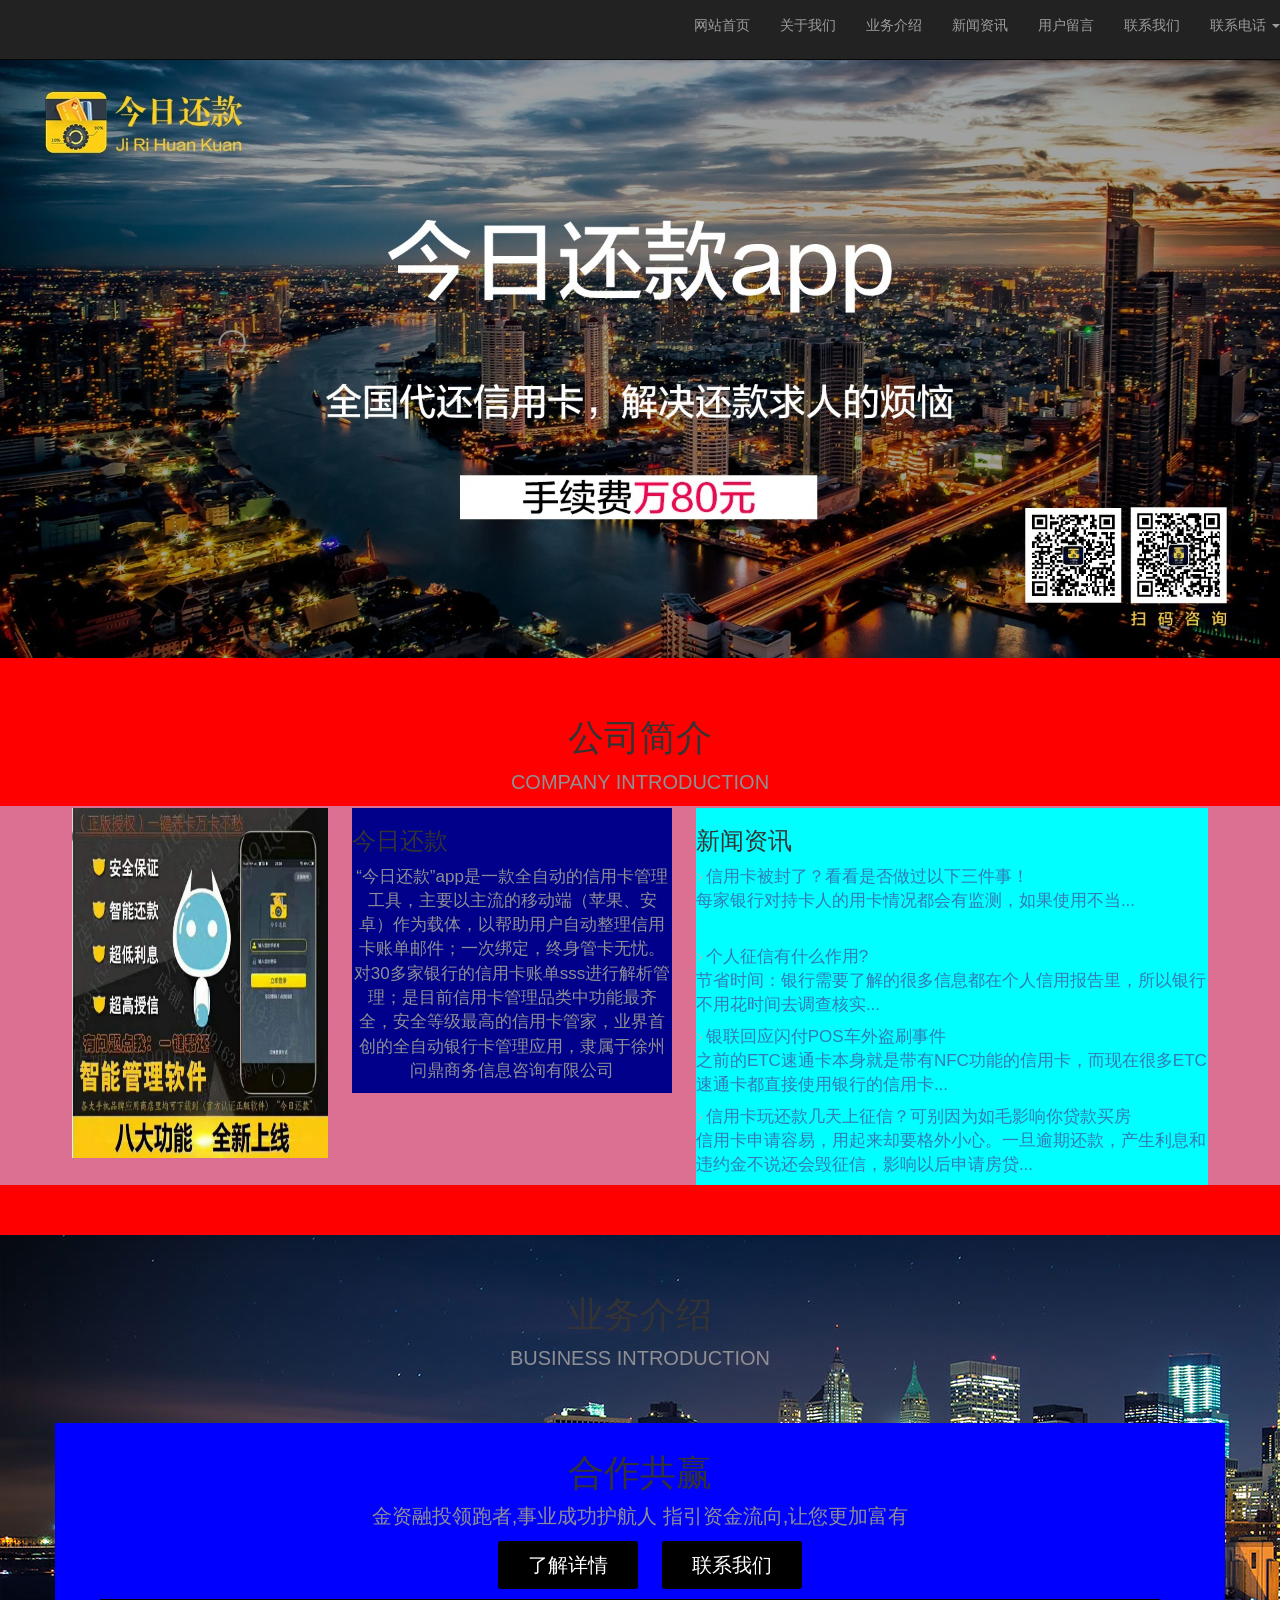
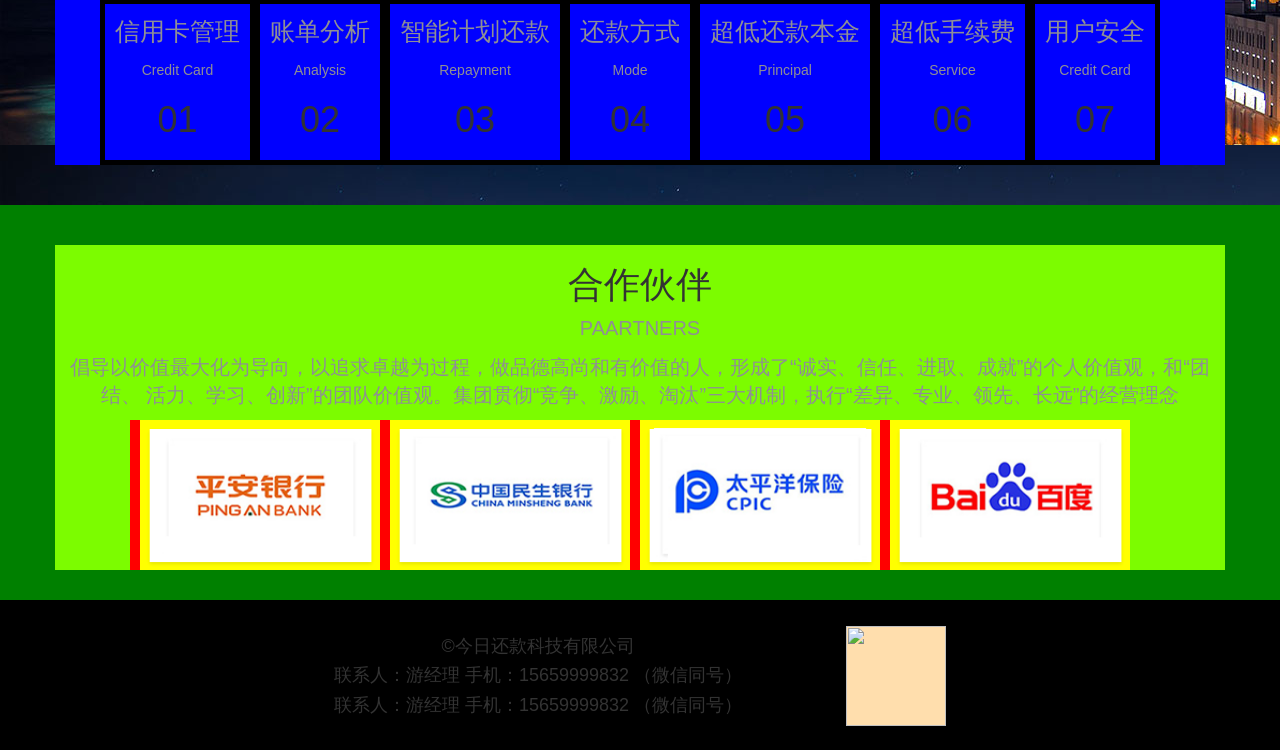
==== commit 7dedfbee: "2 index" ====
--- a/index.html
+++ b/index.html
@@ -1,345 +1,302 @@
-<!DOCTYPE html>
-<html lang="en">
-<head>
-    <meta charset="UTF-8">
-    <title>冰川旅游胜地</title>
-    <link href="index.css" rel="stylesheet" type="text/css">
-    <link href="sliderStyle.css" rel="stylesheet" type="text/css">
-    <style>
-        @font-face {
-            font-family:logoFont;
-            src: url("fonts/Amontillados.ttf");
-        }
-        /*#bgli { position: absolute;opacity:0.3; background-color: #C9CCD0; border-radius: 10px; width: 70px; height: 50px; z-index: 100 }*/
-    </style>
-</head>
-<body>
-<div class="header">
-    <div class="headerBox">
-        <div class="headLogo">
-            <div style="color:white;line-height: 70px;text-align: left;font-size: 60px;"><p>Traveling</p></div>
-        </div>
-        <div id="headNav" style="">
-            <ul class="" style="">
-                <li class="navli"><a href="index.html" style="background: rgba(100,100,100,0.1);"><h3>首页</h3></a></li>
-                <li class="navli"><a href="information.html" target="_blank"><h3>旅游咨询</h3></a></li>
-                <li class="navli"><a href="enjoy.html" target="_blank"><h3>风景展示</h3></a></li>
-                <li class="navli"><a href="contact.html" target="_blank"><h3>关于我们</h3></a></li>
-            </ul>
-        </div>
-        <div class="clear" ></div>
-    </div>
-</div>
-
-<div class="content" style="width:100%;height:435px;margin: 0 auto;overflow:hidden;">
-    <div id="slider" >
-        <a href="#"><img src="images/demo1.jpg"/></a>
-        <a href="#"><img src="images/demo2.jpg"/></a>
-        <a href="#"><img src="images/demo3.jpg"/></a>
-    </div>
-</div>
-<!-- </div> -->
-<!--    slider end-->
-<!--content start-->
-
-<!--index container start-->
-<div class="idx_content">
-    <!--index wrap start-->
-    <div class="idx_wrap">
-        <!--index grids start-->
-        <div class="cont_grids">
-            <div class="grid fl_left">
-                <div class="img"><img src="images/dagu.jpg" alt=""></div>
-                <div class="name"><h3>达古冰川</h3></div>
-                <div class="introduce">
-                    <p><a href="news.html">&nbsp;&nbsp;&nbsp;&nbsp;达古冰川景区是一处集冰川、雪山、森林、野生动物、草甸为一体的自然生态旅游区，范围包括达古冰川、昌德沟、三达古牧场和达古河沿线的上达古、中达古、下达古村寨。</a></p>
-                </div>
-                <div class="more"><a href="news_list.html"> <input type="button" value="更多" class="button"></a></div>
-            </div>
-            <div class="grid fl_left">
-                <div class="img"><img src="images/fks.jpg" alt=""></div>
-                <div class="name"><h3>福克斯冰川</h3></div>
-                <div class="introduce">
-                    <p><a href="news.html">&nbsp;&nbsp;&nbsp;&nbsp;福克斯冰川既包括冰川也包括附近的村庄。象她的姊妹旅游点弗朗兹·约瑟夫一样，冰川从南阿尔卑斯山脉南麓淌下，一直延伸到距海平面仅300米处的温带雨林。</a></p>
-                </div>
-                <div class="more"><a href="news_list.html"> <input type="button" value="更多" class="button"></a></div>
-            </div>
-            <div class="grid fl_left" id="last-grid">
-                <div class="img"><img src="images/mnl.jpg" alt=""></div>
-                <div class="name"><h3>莫雷诺冰川</h3></div>
-                <div class="introduce">
-                    <p><a href="news.html">&nbsp;&nbsp;&nbsp;&nbsp;位于阿根廷南部的莫雷诺冰川，是世界上少数活着的冰川。那里汇聚了几十条冰流和冰块，每隔20分钟左右就可以看到“冰崩”奇观。</a></p>
-                </div>
-                <div class="more"><a href="news_list.html"> <input type="button" value="更多" class="button"></a></div>
-            </div>
-        </div>
-        <!--index grid end-->
-        <div class="spot-heading">
-            <div class="line fl_left"></div>
-            <div class="head fl_left">景点展示</div>
-            <div class="line fl_left"></div>
-        </div>
-        <!--index spot show start-->
-        <div id="marquee1" class="marqueeleft">
-            <div style="width:8000px;">
-                <ul id="marquee1_1">
-                    <li>
-                        <a class="pic" href="news.html"><img width="245" height="245" src="images/wfgd1.jpg"></a>
-                        <div class="txt"><a href="news.html">慕士塔格冰川</a></div>
-                    </li>
-                    <li>
-                        <a class="pic" href="news.html"><img width="245" height="245" src="images/wfgd2.jpg"></a>
-                        <div class="txt"><a href="news.html">雷克雅未克冰川</a></div>
-                    </li>
-                    <li>
-                        <a class="pic" href="news.html"><img width="245" height="245" src="images/wfgd3.jpg"></a>
-                        <div class="txt"><a href="news.html">达古冰川</a></div>
-                    </li>
-                    <li>
-                        <a class="pic" href="news.html"><img width="245" height="245" src="images/wfgd4.jpg"></a>
-                        <div class="txt"><a href="news.html">阿垻冰川</a></div>
-                    </li>
-                    <li>
-                        <a class="pic" href="news.html"><img width="245" height="245" src="images/wfgd5.jpg"></a>
-                        <div class="txt"><a href="news.html">山岳冰川</a></div>
-                    </li>
-                    <li>
-                        <a class="pic" href="news.html"><img width="245" height="245" src="images/wfgd6.jpg"></a>
-                        <div class="txt"><a href="news.html">绒布冰川</a></div>
-                    </li>
-                    <li>
-                        <a class="pic" href="news.html"><img width="245" height="245" src="images/wfgd7.jpg"></a>
-                        <div class="txt"><a href="news.html">米达冰川</a></div>
-                    </li>
-                    <li>
-                        <a class="pic" href="news.html"><img width="245" height="245" src="images/wfgd8.jpg"></a>
-                        <div class="txt"><a href="news.html">马拉斯皮纳冰川</a></div>
-                    </li>
-                </ul>
-                <ul id="marquee1_2"></ul>
-            </div>
-        </div><!--marqueeleft end-->
-        <!--index spot show end-->
-    </div>
-    <!--index wrap end-->
-</div>
-<!--index container end-->
-
-<!--index content start-->
-<!--index newslist start-->
-<div class="idx_cont">
-    <div class="news_list">
-        <!--/*index content jieshao start*/-->
-        <div class="jieshao fl_left">
-            <div class="js_list">
-                <div class="lt_img fl_left">
-                    <a href="news.html"><img src="images/bc1.jpg" alt=""></a>
-                </div>
-                <div class="lt_p fl_left">
-                    <p class="title">“七一”冰川</p>
-                    <p class="tit_cont"><a href="news.html"> &nbsp;&nbsp;&nbsp;&nbsp;“七一”冰川位于嘉峪关市南116公里处，肃南裕固族自治县境内的祁连山中，发现了一座亚洲距城市最近的冰川，并以发现的日期命名为“七一“冰川。 祁连山是河西走廊南侧的一群平行排列的褶皱断块山脉，长900-1000公里，海拔多在3000米以上，其中5000米以上的高峰有26座，祁连山为古代匈奴语，意本为“天山”，极言其山峰耸入天际。山上共有冰川3066条，总面积2062.72平方公里，为典型的高原冰川。冰川储量为1145亿立方米，其融水为河西走廊绿洲生成的水源基础，被誉为“高山水库”。七一冰川只是祁连山众多冰川中的一处。</a></p>
-                </div>
-            </div>
-            <div class="js_list">
-                <div class="lt_box1 fl_left">
-                    <div class="lt_top">
-                        <a href="news.html"><img src="images/bc2.jpg" alt=""></a>
-                    </div>
-                    <div class="lt_txt"><a href="news.html">&nbsp;&nbsp;&nbsp;&nbsp;慕士塔格冰川风景区位于世界著名的"冰山之父"-7546米的慕士塔格峰裙带下。</a></div>
-                </div>
-                <div class="lt_box1 fl_left">
-                    <div class="lt_top">
-                        <a href="news.html"><img src="images/bc3.jpg" alt=""></a>
-
-                    </div>
-                    <div class="lt_txt"><a href="news.html">&nbsp;&nbsp;&nbsp;&nbsp;喀喇昆仑， 巴尔托洛（Baltoro）冰川位于锡卡都东北约120公里。</a></div>
-                </div>
-                <div class="lt_box1 lt_box1last fl_left">
-                    <div class="lt_top">
-                        <a href="news.html"><img src="images/bc4.jpg" alt=""></a>
-
-                    </div>
-                    <div class="lt_txt"><a href="news.html">&nbsp;&nbsp;&nbsp;&nbsp;塔斯曼冰川(Tasman Glacier )位于新西兰南岛库克山国家公园的塔斯曼湖中。</a> </div>
-                </div>
-            </div>
-        </div>
-        <!--/*index content news start*/-->
-        <div class="news fl_left">
-            <div class="news_tit">
-                <div class="news_titL fl_left">
-                    <div class="news_titLimg fl_left"><img src="images/icon2.png" alt="" ></div>
-                    <div style="float: right"><span class="news_titLtxt"> <a href="news_list.html">新闻</a> </span></div>
-                </div>
-                <div class="news_titR fl_right">
-                    <a href="news_list.html"><img src="images/icon7.png" alt="" ></a>
-                </div>
-            </div>
-            <div class="news_cont">
-                <div class="news_contlist">
-                    <span><img src="images/rar.png" alt=""></span>
-                   <span class="news_contlisttxt"><a href="news.html">【美丽四川】西岭雪山：带上闺蜜，早春滑雪,体验不同的旅行...</a></span>
-                </div>
-                <div class="news_contlist">
-                    <span><img src="images/rar.png" alt=""></span>
-                    <span class="news_contlisttxt"><a href="news.html">成都西岭雪山两日游（感动遇上大雪云海和小松鼠）...</a></span>
-                </div>
-                <div class="news_contlist">
-                    <span><img src="images/rar.png" alt=""></span>
-                    <span class="news_contlisttxt"><a href="news.html">在北京没有雪的冬天，我去达古冰川看雪，成都看熊猫，吃小吃。。。</a></span>
-                </div>
-                <div class="news_contlist">
-                    <span><img src="images/rar.png" alt=""></span>
-                    <span class="news_contlisttxt"><a href="news.html">靓靓姐~阳光下的西岭雪山、安仁刘氏庄园二日自驾游...</a></span>
-                </div>
-                <div class="news_contlist">
-                    <span><img src="images/rar.png" alt=""></span>
-                    <span class="news_contlisttxt"><a href="news.html">2017休息日自驾川北2天（成都-都江堰-九寨沟-西岭雪山）...</a></span>
-                </div>
-                <div class="news_contlist">
-                    <span><img src="images/rar.png" alt=""></span>
-                    <span class="news_contlisttxt"><a href="news.html">白雾给了我双白内障的眼睛，我却用它看塔斯曼冰川...</a></span>
-                </div>
-
-            </div>
-        </div>
-        <div class="clear"></div>
-    </div>
-</div>
-<!--index newslist end-->
-<div style="width:100%;height:1px;margin: 0 auto;background-color: rgba(84, 80, 80, 0.67);"></div>
-<!--content end-->
-<div class="footer" style="">
-    <div class="footerMiddle" >
-        <div class="footerMiddleBox">
-            <div class="footerMiddleOne">
-                <div class="middleBox">
-                    <div class="middleTitle" style="">去哪儿玩</div>
-                    <div class="middleCon">
-                        <ul style="list-style: none;width: 100px;height:180px;" >
-                            <li><a href="#">当&nbsp;季&nbsp;游</a></li>
-                            <li><a href="#">国&nbsp;外&nbsp;游</a></li>
-                            <li><a href="#">国&nbsp;内&nbsp;游</a></li>
-                            <li><a href="#">主&nbsp;题&nbsp;游</a></li>
-                            <li><a href="#">周&nbsp;边&nbsp;游</a></li>
-                            <li><a href="#">亲&nbsp;子&nbsp;游</a></li>
-                            <li><a href="#">组&nbsp;团&nbsp;游</a></li>
-                            <li><a href="#">双&nbsp;人&nbsp;游</a></li>
-                        </ul>
-                    </div>
-                </div>
-            </div>
-            <div class="footerMiddleTwo">
-                <div class="middleBox">
-                    <div class="middleTitle" style="">旅游指南</div>
-                    <div class="middleCon">
-                        <ul style="list-style: none;">
-                            <li><a href="#">目&nbsp;的&nbsp;指&nbsp;南</a></li>
-                            <li><a href="#">旅&nbsp;游&nbsp;攻&nbsp;略</a></li>
-                            <li><a href="#">旅&nbsp;行&nbsp;画&nbsp;册</a></li>
-                            <li><a href="#">机&nbsp;&nbsp;&nbsp;&nbsp;&nbsp;&nbsp;&nbsp;&nbsp;&nbsp;票</a></li>
-                            <li><a href="#">手&nbsp;机&nbsp;应&nbsp;用</a></li>
-                            <li><a href="#">帮&nbsp;助&nbsp;中&nbsp;心</a></li>
-                            <li><a href="#">关&nbsp;于&nbsp;我&nbsp;们</a></li>
-                            <li><a href="#">联&nbsp;系&nbsp;我&nbsp;们</a></li>
-                        </ul>
-                    </div>
-                </div>
-            </div>
-            <div class="footerMiddleThr">
-                <div class="middleBox">
-                    <div class="middleTitle" style="">合作机构</div>
-                    <div class="middleCon">
-                        <ul style="list-style: none;">
-                            <li><a href="#">去&nbsp;哪&nbsp;儿&nbsp;网</a></li>
-                            <li><a href="#">同&nbsp;城&nbsp;旅&nbsp;游</a></li>
-                            <li><a href="#">途&nbsp;牛&nbsp;旅&nbsp;游</a></li>
-                            <li><a href="#">驴&nbsp;&nbsp;&nbsp;妈&nbsp;&nbsp;&nbsp;妈</a></li>
-                            <li><a href="#">遨&nbsp;&nbsp;&nbsp;游&nbsp;&nbsp;&nbsp;网</a></li>
-                            <li><a href="#">酷&nbsp;讯&nbsp;旅&nbsp;游</a></li>
-                            <li><a href="#">漫&nbsp;&nbsp;&nbsp;&nbsp;&nbsp;&nbsp;&nbsp;&nbsp;&nbsp;&nbsp;鱼</a></li>
-                            <li><a href="#">好&nbsp;&nbsp;&nbsp;巧&nbsp;&nbsp;&nbsp;网</a></li>
-                        </ul>
-                    </div>
-                </div>
-            </div>
-            <div class="footerMiddleFou">
-                <div class="middleBox">
-                    <div class="middleTitle" style="">服务说明</div>
-                    <div class="middleCon">
-                        <ul style="list-style: none;">
-                            <li><a href="#">行&nbsp;程&nbsp;说&nbsp;明</a></li>
-                            <li><a href="#">住&nbsp;宿&nbsp;说&nbsp;明</a></li>
-                            <li><a href="#">美&nbsp;食&nbsp;推&nbsp;荐</a></li>
-                            <li><a href="#">派&nbsp;团&nbsp;导&nbsp;游</a></li>
-                            <li><a href="#">租&nbsp;车&nbsp;说&nbsp;明</a></li>
-                            <li><a href="#">报&nbsp;价&nbsp;说&nbsp;明</a></li>
-                            <li><a href="#">门&nbsp;票&nbsp;说&nbsp;明</a></li>
-                            <li><a href="#">导&nbsp;游&nbsp;服&nbsp;务</a></li>
-                        </ul>
-                    </div>
-                </div>
-            </div>
-            <div class="footerMiddleFiv">
-                <div class="middleTelBox5">
-                    <div class="middleTel">
-                        <div class="middleTelIntro">24小时全国服务热线</div>
-                        <div class="middleTelImg">400-788-3333</div>
-                        <div class="middleTelWord">
-                            <div class="middleTelWordBox">
-                                <img src="images/word.png"/>
-                                <span style="font-size: 14px;">24小时在线客服</span>
-                            </div>
-
-                        </div>
-                    </div>
-                </div>
-            </div>
-        </div>
-    </div>
-    <!--<div style="width:1140px;height:1px;margin: 0 auto;background-color: rgba(84, 80, 80, 0.67);"></div>-->
-    <div class="footerDown">
-        <div class="footerDownBox">
-            <div style=" ">
-                         <span>
-                        ©2017
-                             <!--Meizu Telecom Equipment Co., Ltd. All rights reserved.-->
-                        </span>
-                <span>
-                       珠海市魅族通讯设备有限公司
-                       </span>
-                <span>
-                       地址：广东省珠海市唐家湾科技创新海岸魅族科技楼
-                       </span>
-            </div>
-        </div>
-    </div>
-</div>
-<script src="jquery.min.js"></script>
-<script type="javascript" src="js/script.js"></script>
-<script type="javascript" src="js/vmc.slider.full.min.js"></script>
-<script type="javascript">
-    $(function() {
-        $('#slider').vmcSlider({
-            width: 1600,
-            height: 435,
-            gridCol: 10,
-            gridRow: 5,
-            gridVertical: 20,
-            gridHorizontal: 10,
-            autoPlay: true,
-            ascending: true,
-            effects: [
-//                'fade', 'fadeLeft', 'fadeRight', 'fadeTop', 'fadeBottom', 'fadeTopLeft', 'fadeBottomRight',
-                'blindsLeft', 'blindsRight', 'blindsTop', 'blindsBottom', 'blindsTopLeft', 'blindsBottomRight',
-                'curtainLeft', 'curtainRight', 'interlaceLeft', 'interlaceRight', 'mosaic', 'bomb', 'fumes'
-            ],
-            ie6Tidy: false,
-            random: false,
-            duration: 2000,
-            speed: 900
-        });
-    });
-</script>
-<script type="text/javascript">marqueeStart(1, "left");</script>
-</body>
-</html>
+<!doctype html>
+<html>
+
+	<head>
+		<meta charset="UTF-8">
+		<title></title>
+		<meta name="viewport" content="width=device-width,initial-scale=1,minimum-scale=1,maximum-scale=1,user-scalable=no" />
+		<link href="css/mui.min.css" rel="stylesheet" />
+		<script src="js/mui.min.js"></script>
+		<link rel="stylesheet" type="text/css" href="css/bootstrap.min.css"/>
+		<style type="text/css">
+			*{
+				margin: 0;
+				padding: 0;
+			}
+			.nbr{
+				line-height: 60px;
+			}
+			.lunbo{
+				height: 80%;
+			}
+			/*.slide-img{
+				width: 100%;
+				
+			}*/
+			.center{
+				text-align: center;
+			}
+			.business .business-des ul li{
+				list-style: none;
+				float: left;
+				/*width: 13%;*/
+				border: 5px solid black;
+				box-sizing: border-box;
+				/*margin-left: 1%;*/
+				font-size: 20px;
+				padding: 10px;
+			}
+			.button{
+				background-color: black;
+				border: none;
+				padding: 10px 30px;
+				font-size: 20px;
+				margin-left: 20px;
+				color: white;
+			}
+			.partner .container div{
+				width: 1000px;
+				height: 150px;
+				overflow: hidden;
+				background-color: red;
+			}
+			.partner .container div ul{
+				width: 3000px;
+				height: 150px;
+				list-style: none;
+				background-color: yellow;
+				animation: move 10s linear 0s infinite normal;
+			}
+			.partner .container div ul:hover{
+				animation-play-state: paused;
+			}
+			.partner .container div ul:hover li{
+				opacity: 0.5;
+			}
+			.partner .container div ul li:hover{
+				opacity: 1;
+			}
+			.partner .container div ul li{
+				float: left;
+				/*margin-left: 10px;*/
+				border-left: 10px solid red;
+				box-sizing: border-box;
+			}
+			@keyframes  move{
+				from{
+					margin-left: 0px;
+				}
+				to{
+					margin-left: -2000px;
+				}
+			}
+			.partner .container div ul li img{
+				width: 240px;
+				height: 150px;
+			}
+		</style>
+	</head>
+
+	<body style="padding-top: 60px;">
+		<nav class="navbar navbar-inverse navbar-fixed-top nbr"style="height: 60px;">
+			<div class="container">
+				<button type="button" class="navbar-toggle"data-toggle="collapse" data-target="#navbar-collapse">
+					<span class="sr-only">切换导航</span>
+					<span class="icon-bar"></span>
+					<span class="icon-bar"></span>
+					<span class="icon-bar"></span>
+				</button>
+			</div>
+			<div class="collapse navbar-collapse" id="navbar-collapse">
+				<ul class="nav navbar-nav navbar-right" style="margin-top: 0;">
+					<li role="presentation"><a href="#">网站首页</a></li>
+					<li role="presentation"><a href="#">关于我们</a></li>
+					<li role="presentation"><a href="#">业务介绍</a></li>
+					<li role="presentation"><a href="#">新闻资讯</a></li>
+					<li role="presentation"><a href="#">用户留言</a></li>
+					<li role="presentation"><a href="#">联系我们</a></li>					
+					<li role="presentation" class="dropdown">
+					    <a class="dropdown-toggle" data-toggle="dropdown" href="#" role="button" aria-haspopup="true" aria-expanded="false">
+					      联系电话 <span class="caret"></span>
+					    </a>
+					    <ul class="dropdown-menu">
+					        <li>游经理&nbsp;15659999832</li>
+					        <li>彭经理&nbsp;18649833335</li>
+					        <li>李经理&nbsp;15659999832</li>
+					    </ul>
+					</li>
+					
+				</ul>
+			</div>
+		</nav>
+		<div class="mui-slider lunbo">
+			<div class="mui-slider-group mui-slider-loop">
+			    <!--支持循环，需要重复图片节点-->
+			    <div class="mui-slider-item mui-slider-item-duplicate"><a href="#"><img src="images/4.jpg" class="slide-img"/></a></div>
+			    <div class="mui-slider-item"><a href="#"><img src="images/1.jpg" class="slide-img"/></a></div>
+			    <div class="mui-slider-item"><a href="#"><img src="images/2.jpg" class="slide-img"/></a></div>
+			    <div class="mui-slider-item"><a href="#"><img src="images/3.jpg" class="slide-img"/></a></div>
+			    <div class="mui-slider-item"><a href="#"><img src="images/4.jpg" class="slide-img"/></a></div>
+			    <!--支持循环，需要重复图片节点-->
+			    <div class="mui-slider-item mui-slider-item-duplicate"><a href="#"><img src="images/1.jpg" class="slide-img"/></a></div>
+			</div>
+		</div>
+		<div class="intro"style="background-color: red;padding-top: 40px;">
+			<div class=" center" style="padding-bottom: 50px;">
+				<h1>公司简介</h1>
+				<p style="font-size: 20px;">COMPANY INTRODUCTION</p>
+				<div class=""style="background-color:palevioletred;">
+					<div class="lt"style="width: 20%;height: 350px; background-color: hotpink;display: inline-block;vertical-align:text-top;top: 20px;">
+						<img src="images/_20171019173031.jpg"style="width: 100%;height: 100%;"/>
+					</div>
+					<div class="lt"style="width: 25%;background-color: darkblue;display: inline-block;vertical-align:text-top;margin-left: 20px;margin-right: 20px;">
+						<h3 style="text-align: left;">今日还款</h3>
+						<p style="font-size: 17px;">“今日还款”app是一款全自动的信用卡管理工具，主要以主流的移动端（苹果、安卓）作为载体，以帮助用户自动整理信用卡账单邮件；一次绑定，终身管卡无忧。对30多家银行的信用卡账单sss进行解析管理；是目前信用卡管理品类中功能最齐全，安全等级最高的信用卡管家，业界首创的全自动银行卡管理应用，隶属于徐州问鼎商务信息咨询有限公司</p>
+					</div>
+					<div class="lt"style="width: 40%;background-color: aqua;display: inline-block;vertical-align:text-top;text-align: left;">
+						<h3>新闻资讯</h3>
+						<div class="news_contlist" style="height: 80px;">
+	                    	<span><img src="images/rar.png" alt=""></span>
+	                   		<span style="font-size: 17px;"><a href="news.html">信用卡被封了？看看是否做过以下三件事！<br>每家银行对持卡人的用卡情况都会有监测，如果使用不当...</a></span>
+	                	</div>
+	                	<div class="news_contlist" style="height: 80px;">
+		                    <span><img src="images/rar.png" alt=""></span>
+		                    <span style="font-size: 17px;"><a href="news.html">个人征信有什么作用?<br>节省时间：银行需要了解的很多信息都在个人信用报告里，所以银行不用花时间去调查核实...</a></span>
+		                </div>
+		                <div class="news_contlist" style="height: 80px;">
+		                    <span><img src="images/rar.png" alt=""></span>
+		                    <span style="font-size: 17px;"><a href="news.html">银联回应闪付POS车外盗刷事件<br>之前的ETC速通卡本身就是带有NFC功能的信用卡，而现在很多ETC速通卡都直接使用银行的信用卡...</a></span>
+		                </div>
+		                <div class="news_contlist" style="height: 80px;">
+		                    <span><img src="images/rar.png" alt=""></span>
+		                    <span style="font-size: 17px;"><a href="news.html">信用卡玩还款几天上征信？可别因为如毛影响你贷款买房<br>信用卡申请容易，用起来却要格外小心。一旦逾期还款，产生利息和违约金不说还会毁征信，影响以后申请房贷...</a></span>
+		                </div>
+					</div>																		
+				</div>
+				
+			</div>
+		</div>
+		<div class="business center" style="background-color: yellow;padding-top: 40px;padding-bottom: 40px;background: url(images/w3uh.jpg);">
+			<h1>业务介绍</h1>
+			<p style="font-size: 20px;margin-bottom: 50px;">BUSINESS INTRODUCTION</p>
+			<div class="business-des center container" style="background-color: blue;padding-top: 10px;">
+				<h1>合作共赢</h1>
+				<p style="font-size: 20px;">金资融投领跑者,事业成功护航人    指引资金流向,让您更加富有</p>
+				<button type="button" class="button">了解详情</button>
+				<button type="button" class="button">联系我们</button>
+				<div class="list" style="position: relative;">
+					<ul>
+						<li style="margin-left: 30px;">
+							<div class="list-left" >
+								<p style="font-size: 25px;">信用卡管理</p>
+								<div></div>
+								<p>Credit Card</p>						
+							</div>
+							<div class="list-gt">
+								<h1>01</h1>
+							</div>
+						</li>
+						<li>
+							<div class="list-left">
+								<p style="font-size: 25px;">账单分析</p>
+								<div></div>
+								<p>Analysis</p>						
+							</div>
+							<div class="list-gt">
+								<h1>02</h1>
+							</div>
+						</li>
+						<li>
+							<div class="list-left">
+								<p style="font-size: 25px;">智能计划还款</p>
+								<div></div>
+								<p>Repayment</p>						
+							</div>
+							<div class="list-gt">
+								<h1>03</h1>
+							</div>
+						</li>
+						<li>
+							<div class="list-left">
+								<p style="font-size: 25px;">还款方式</p>
+								<div></div>
+								<p>Mode</p>						
+							</div>
+							<div class="list-gt">
+								<h1>04</h1>
+							</div>
+						</li>
+						<li>
+							<div class="list-left">
+								<p style="font-size: 25px;">超低还款本金</p>
+								<div></div>
+								<p>Principal</p>						
+							</div>
+							<div class="list-gt">
+								<h1>05</h1>
+							</div>
+						</li>
+						<li>
+							<div class="list-left">
+								<p style="font-size: 25px;">超低手续费</p>
+								<div></div>
+								<p>Service</p>						
+							</div>
+							<div class="list-gt">
+								<h1>06</h1>
+							</div>
+						</li>
+						<li>
+							<div class="list-left">
+								<p style="font-size: 25px;">用户安全</p>
+								<div></div>
+								<p>Credit Card</p>						
+							</div>
+							<div class="list-gt">
+								<h1>07</h1>
+							</div>
+						</li>
+					</ul>
+				</div>
+			</div>
+		</div>
+		<div class="partner"style="padding-top: 40px;padding-bottom: 30px;background-color: green;">
+			<div class="container center" style="background-color: lawngreen;">
+				<h1>合作伙伴</h1>
+				<p style="font-size: 20px;">PAARTNERS</p>
+				<p style="font-size: 20px;">倡导以价值最大化为导向，以追求卓越为过程，做品德高尚和有价值的人，形成了“诚实、信任、进取、成就”的个人价值观，和“团结、 活力、学习、创新”的团队价值观。集团贯彻“竞争、激励、淘汰”三大机制，执行“差异、专业、领先、长远”的经营理念</p>
+				<div style="margin-left: 60px;">
+					<ul>
+					<li><img src="images/a.png"></li>
+					<li><img src="images/a_002.png"></li>
+					<li><img src="images/a_003.png"></li>			
+					<li><img src="images/a_004.png"></li>
+					<li><img src="images/a_005.png"></li>
+					<li><img src="images/a_006.png"></li>
+					<li><img src="images/a_007.png"></li>
+					<li><img src="images/a_008.png"></li>
+					
+					
+					
+					<li><img src="images/a.png"></li>
+					<li><img src="images/a_002.png"></li>
+					<li><img src="images/a_003.png"></li>			
+					<li><img src="images/a_004.png"></li>
+				    </ul>
+				</div>
+			</div>
+		</div>
+		<div class="foot" style="height:150px;line-height:150px;background-color: black;text-align: center;">
+			<div style="display: inline-block;vertical-align: middle;">
+				<h4>©今日还款科技有限公司</h4>
+				<h4>联系人：游经理      手机：15659999832 （微信同号）</h4>
+				<h4>联系人：游经理      手机：15659999832 （微信同号）</h4>
+			</div>
+			<img src="" style="width: 100px; height: 100px;background-color: navajowhite;vertical-align: middle;margin-left: 100px;"/>
+			
+
+
+			
+		</div>
+		<script src="js/jquery.min.js"></script>
+		<script src="js/bootstrap.min.js"></script>		
+		<script type="text/javascript">
+			mui.init();
+			var gallery = mui('.mui-slider');
+		    gallery.slider({
+		    interval:5000//自动轮播周期，若为0则不自动播放，默认为0；
+            });
+		</script>
+	</body>
+
+</html>
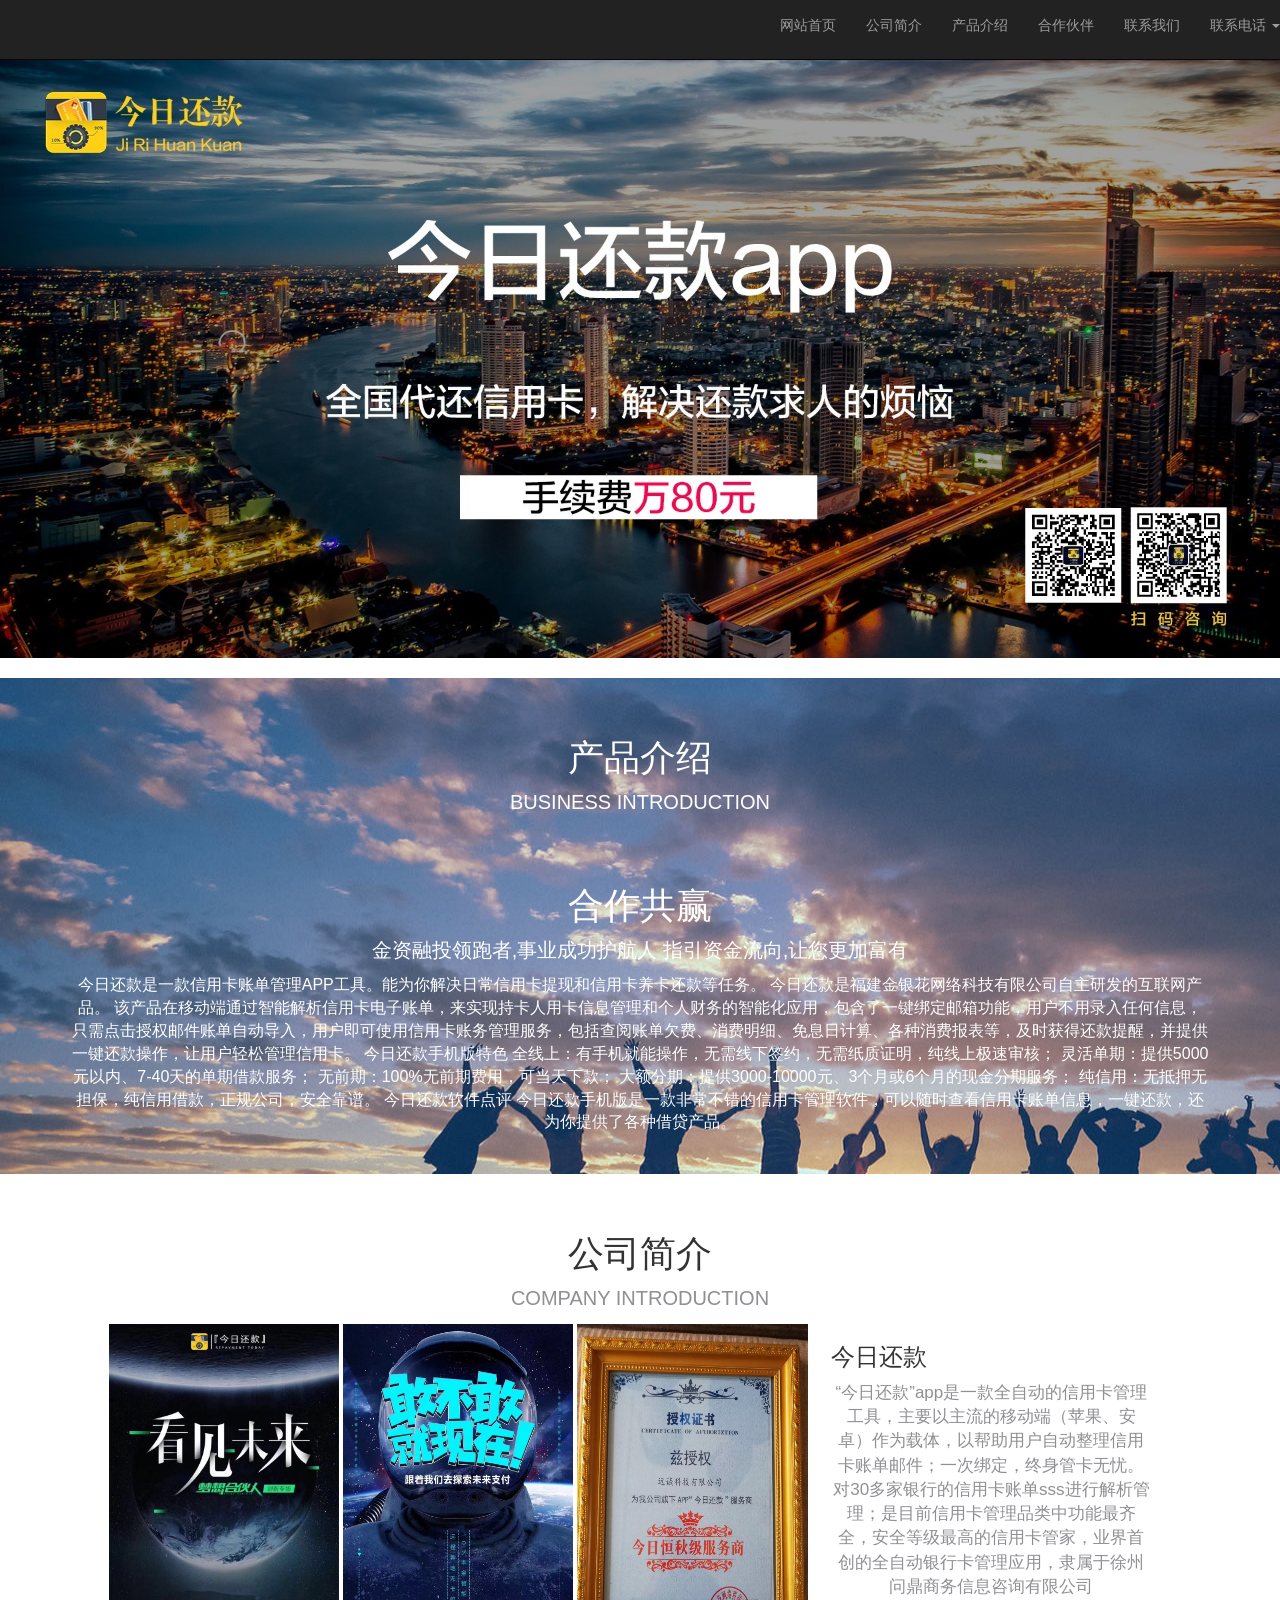
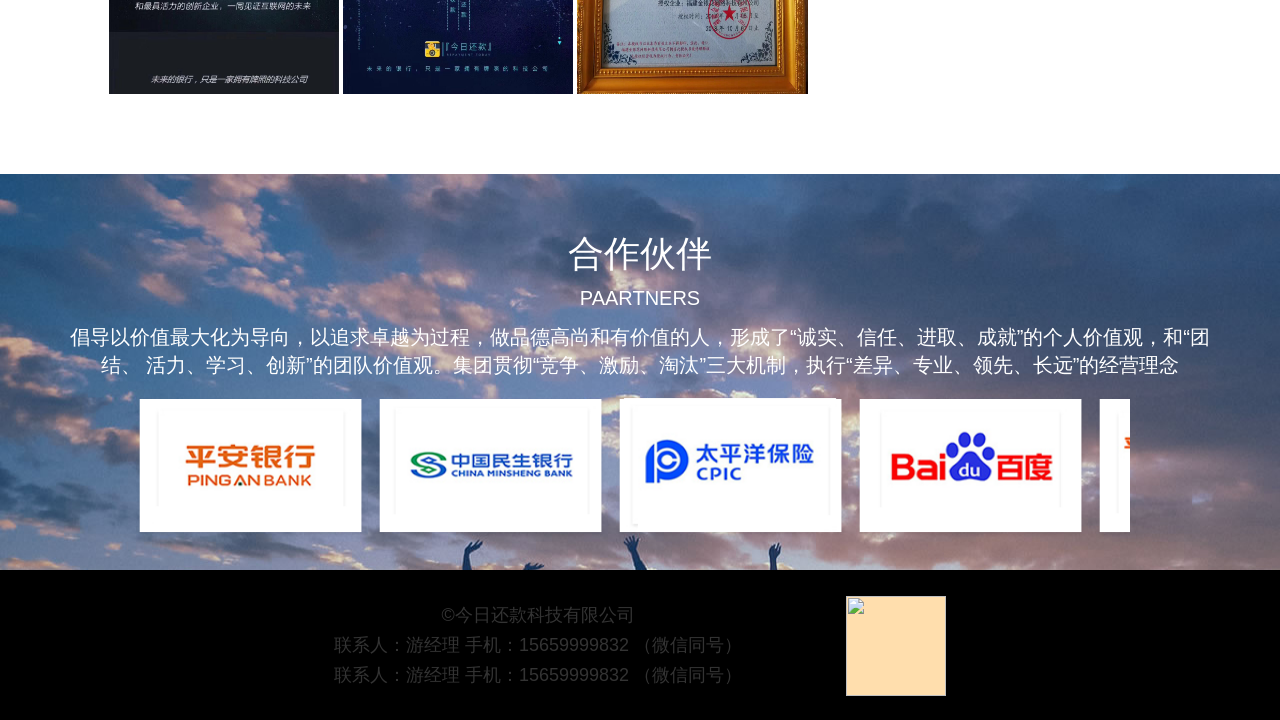
==== commit a1712915: "1 2" ====
--- a/index.html
+++ b/index.html
@@ -48,13 +48,11 @@
 				width: 1000px;
 				height: 150px;
 				overflow: hidden;
-				background-color: red;
 			}
 			.partner .container div ul{
 				width: 3000px;
 				height: 150px;
 				list-style: none;
-				background-color: yellow;
 				animation: move 10s linear 0s infinite normal;
 			}
 			.partner .container div ul:hover{
@@ -68,8 +66,7 @@
 			}
 			.partner .container div ul li{
 				float: left;
-				/*margin-left: 10px;*/
-				border-left: 10px solid red;
+				/*margin-left: 10px*/
 				box-sizing: border-box;
 			}
 			@keyframes  move{
@@ -100,10 +97,10 @@
 			<div class="collapse navbar-collapse" id="navbar-collapse">
 				<ul class="nav navbar-nav navbar-right" style="margin-top: 0;">
 					<li role="presentation"><a href="#">网站首页</a></li>
-					<li role="presentation"><a href="#">关于我们</a></li>
-					<li role="presentation"><a href="#">业务介绍</a></li>
-					<li role="presentation"><a href="#">新闻资讯</a></li>
-					<li role="presentation"><a href="#">用户留言</a></li>
+					<li role="presentation"><a href="#a1">公司简介</a></li>
+					<li role="presentation"><a href="#a2">产品介绍</a></li>
+					
+					<li role="presentation"><a href="#a3">合作伙伴</a></li>
 					<li role="presentation"><a href="#">联系我们</a></li>					
 					<li role="presentation" class="dropdown">
 					    <a class="dropdown-toggle" data-toggle="dropdown" href="#" role="button" aria-haspopup="true" aria-expanded="false">
@@ -131,130 +128,57 @@
 			    <div class="mui-slider-item mui-slider-item-duplicate"><a href="#"><img src="images/1.jpg" class="slide-img"/></a></div>
 			</div>
 		</div>
-		<div class="intro"style="background-color: red;padding-top: 40px;">
+
+		<div class="business center" id="a2" style="margin-top: 20px;padding-top: 40px;padding-bottom: 40px;background: url(images/hmow.png);">
+			<h1 style="color: white">产品介绍</h1>
+			<p style="font-size: 20px;margin-bottom: 50px;color: white">BUSINESS INTRODUCTION</p>
+			<div class="business-des center container" style="color:white;">
+				<h1>合作共赢</h1>
+				<p style="font-size: 20px;color:white;">金资融投领跑者,事业成功护航人    指引资金流向,让您更加富有</p>
+				<div class="list" style="font-size: 16px;">
+					今日还款是一款信用卡账单管理APP工具。能为你解决日常信用卡提现和信用卡养卡还款等任务。
+					今日还款是福建金银花网络科技有限公司自主研发的互联网产品。
+					该产品在移动端通过智能解析信用卡电子账单，来实现持卡人用卡信息管理和个人财务的智能化应用，包含了一键绑定邮箱功能，用户不用录入任何信息，只需点击授权邮件账单自动导入，用户即可使用信用卡账务管理服务，包括查阅账单欠费、消费明细、免息日计算、各种消费报表等，及时获得还款提醒，并提供一键还款操作，让用户轻松管理信用卡。
+					今日还款手机版特色
+					全线上：有手机就能操作，无需线下签约，无需纸质证明，纯线上极速审核；
+					灵活单期：提供5000元以内、7-40天的单期借款服务；
+					无前期：100%无前期费用，可当天下款；
+					大额分期：提供3000-10000元、3个月或6个月的现金分期服务；
+					纯信用：无抵押无担保，纯信用借款，正规公司，安全靠谱。
+					今日还款软件点评
+					今日还款手机版是一款非常不错的信用卡管理软件，可以随时查看信用卡账单信息，一键还款，还为你提供了各种借贷产品。
+				</div>
+			</div>
+		</div>
+		<div class="intro"style="padding-top: 40px;" id="a1" >
 			<div class=" center" style="padding-bottom: 50px;">
 				<h1>公司简介</h1>
 				<p style="font-size: 20px;">COMPANY INTRODUCTION</p>
-				<div class=""style="background-color:palevioletred;">
-					<div class="lt"style="width: 20%;height: 350px; background-color: hotpink;display: inline-block;vertical-align:text-top;top: 20px;">
-						<img src="images/_20171019173031.jpg"style="width: 100%;height: 100%;"/>
-					</div>
-					<div class="lt"style="width: 25%;background-color: darkblue;display: inline-block;vertical-align:text-top;margin-left: 20px;margin-right: 20px;">
+				<div class=""style="">
+					<div class="lt"style="width: 18%;height: 370px; background-color: hotpink;display: inline-block;vertical-align:text-top;top: 20px;">
+						<img src="images/s1.jpg"style="width: 100%;height: 100%;"/>
+					</div>
+					<div class="lt"style="width: 18%;height: 370px; background-color: hotpink;display: inline-block;vertical-align:text-top;top: 20px;">
+						<img src="images/s2.jpg"style="width: 100%;height: 100%;"/>
+					</div>
+					<div class="lt"style="width: 18%;height: 370px; background-color: hotpink;display: inline-block;vertical-align:text-top;top: 20px;">
+						<img src="images/s3.jpg"style="width: 100%;height: 100%;"/>
+					</div>
+					<div class="lt"style="width: 25%;display: inline-block;vertical-align:text-top;margin-left: 20px;margin-right: 20px;">
 						<h3 style="text-align: left;">今日还款</h3>
 						<p style="font-size: 17px;">“今日还款”app是一款全自动的信用卡管理工具，主要以主流的移动端（苹果、安卓）作为载体，以帮助用户自动整理信用卡账单邮件；一次绑定，终身管卡无忧。对30多家银行的信用卡账单sss进行解析管理；是目前信用卡管理品类中功能最齐全，安全等级最高的信用卡管家，业界首创的全自动银行卡管理应用，隶属于徐州问鼎商务信息咨询有限公司</p>
 					</div>
-					<div class="lt"style="width: 40%;background-color: aqua;display: inline-block;vertical-align:text-top;text-align: left;">
-						<h3>新闻资讯</h3>
-						<div class="news_contlist" style="height: 80px;">
-	                    	<span><img src="images/rar.png" alt=""></span>
-	                   		<span style="font-size: 17px;"><a href="news.html">信用卡被封了？看看是否做过以下三件事！<br>每家银行对持卡人的用卡情况都会有监测，如果使用不当...</a></span>
-	                	</div>
-	                	<div class="news_contlist" style="height: 80px;">
-		                    <span><img src="images/rar.png" alt=""></span>
-		                    <span style="font-size: 17px;"><a href="news.html">个人征信有什么作用?<br>节省时间：银行需要了解的很多信息都在个人信用报告里，所以银行不用花时间去调查核实...</a></span>
-		                </div>
-		                <div class="news_contlist" style="height: 80px;">
-		                    <span><img src="images/rar.png" alt=""></span>
-		                    <span style="font-size: 17px;"><a href="news.html">银联回应闪付POS车外盗刷事件<br>之前的ETC速通卡本身就是带有NFC功能的信用卡，而现在很多ETC速通卡都直接使用银行的信用卡...</a></span>
-		                </div>
-		                <div class="news_contlist" style="height: 80px;">
-		                    <span><img src="images/rar.png" alt=""></span>
-		                    <span style="font-size: 17px;"><a href="news.html">信用卡玩还款几天上征信？可别因为如毛影响你贷款买房<br>信用卡申请容易，用起来却要格外小心。一旦逾期还款，产生利息和违约金不说还会毁征信，影响以后申请房贷...</a></span>
-		                </div>
-					</div>																		
+
 				</div>
 				
 			</div>
 		</div>
-		<div class="business center" style="background-color: yellow;padding-top: 40px;padding-bottom: 40px;background: url(images/w3uh.jpg);">
-			<h1>业务介绍</h1>
-			<p style="font-size: 20px;margin-bottom: 50px;">BUSINESS INTRODUCTION</p>
-			<div class="business-des center container" style="background-color: blue;padding-top: 10px;">
-				<h1>合作共赢</h1>
-				<p style="font-size: 20px;">金资融投领跑者,事业成功护航人    指引资金流向,让您更加富有</p>
-				<button type="button" class="button">了解详情</button>
-				<button type="button" class="button">联系我们</button>
-				<div class="list" style="position: relative;">
-					<ul>
-						<li style="margin-left: 30px;">
-							<div class="list-left" >
-								<p style="font-size: 25px;">信用卡管理</p>
-								<div></div>
-								<p>Credit Card</p>						
-							</div>
-							<div class="list-gt">
-								<h1>01</h1>
-							</div>
-						</li>
-						<li>
-							<div class="list-left">
-								<p style="font-size: 25px;">账单分析</p>
-								<div></div>
-								<p>Analysis</p>						
-							</div>
-							<div class="list-gt">
-								<h1>02</h1>
-							</div>
-						</li>
-						<li>
-							<div class="list-left">
-								<p style="font-size: 25px;">智能计划还款</p>
-								<div></div>
-								<p>Repayment</p>						
-							</div>
-							<div class="list-gt">
-								<h1>03</h1>
-							</div>
-						</li>
-						<li>
-							<div class="list-left">
-								<p style="font-size: 25px;">还款方式</p>
-								<div></div>
-								<p>Mode</p>						
-							</div>
-							<div class="list-gt">
-								<h1>04</h1>
-							</div>
-						</li>
-						<li>
-							<div class="list-left">
-								<p style="font-size: 25px;">超低还款本金</p>
-								<div></div>
-								<p>Principal</p>						
-							</div>
-							<div class="list-gt">
-								<h1>05</h1>
-							</div>
-						</li>
-						<li>
-							<div class="list-left">
-								<p style="font-size: 25px;">超低手续费</p>
-								<div></div>
-								<p>Service</p>						
-							</div>
-							<div class="list-gt">
-								<h1>06</h1>
-							</div>
-						</li>
-						<li>
-							<div class="list-left">
-								<p style="font-size: 25px;">用户安全</p>
-								<div></div>
-								<p>Credit Card</p>						
-							</div>
-							<div class="list-gt">
-								<h1>07</h1>
-							</div>
-						</li>
-					</ul>
-				</div>
-			</div>
-		</div>
-		<div class="partner"style="padding-top: 40px;padding-bottom: 30px;background-color: green;">
-			<div class="container center" style="background-color: lawngreen;">
-				<h1>合作伙伴</h1>
-				<p style="font-size: 20px;">PAARTNERS</p>
-				<p style="font-size: 20px;">倡导以价值最大化为导向，以追求卓越为过程，做品德高尚和有价值的人，形成了“诚实、信任、进取、成就”的个人价值观，和“团结、 活力、学习、创新”的团队价值观。集团贯彻“竞争、激励、淘汰”三大机制，执行“差异、专业、领先、长远”的经营理念</p>
+
+		<div class="partner"  id="a3"  style="margin-top:30px;padding-top: 40px;padding-bottom: 30px;background-image: url('images/hmow.png')">
+			<div class="container center">
+				<h1 style="color: white">合作伙伴</h1>
+				<p style="font-size: 20px;color: white">PAARTNERS</p>
+				<p style="font-size: 20px;color: white">倡导以价值最大化为导向，以追求卓越为过程，做品德高尚和有价值的人，形成了“诚实、信任、进取、成就”的个人价值观，和“团结、 活力、学习、创新”的团队价值观。集团贯彻“竞争、激励、淘汰”三大机制，执行“差异、专业、领先、长远”的经营理念</p>
 				<div style="margin-left: 60px;">
 					<ul>
 					<li><img src="images/a.png"></li>
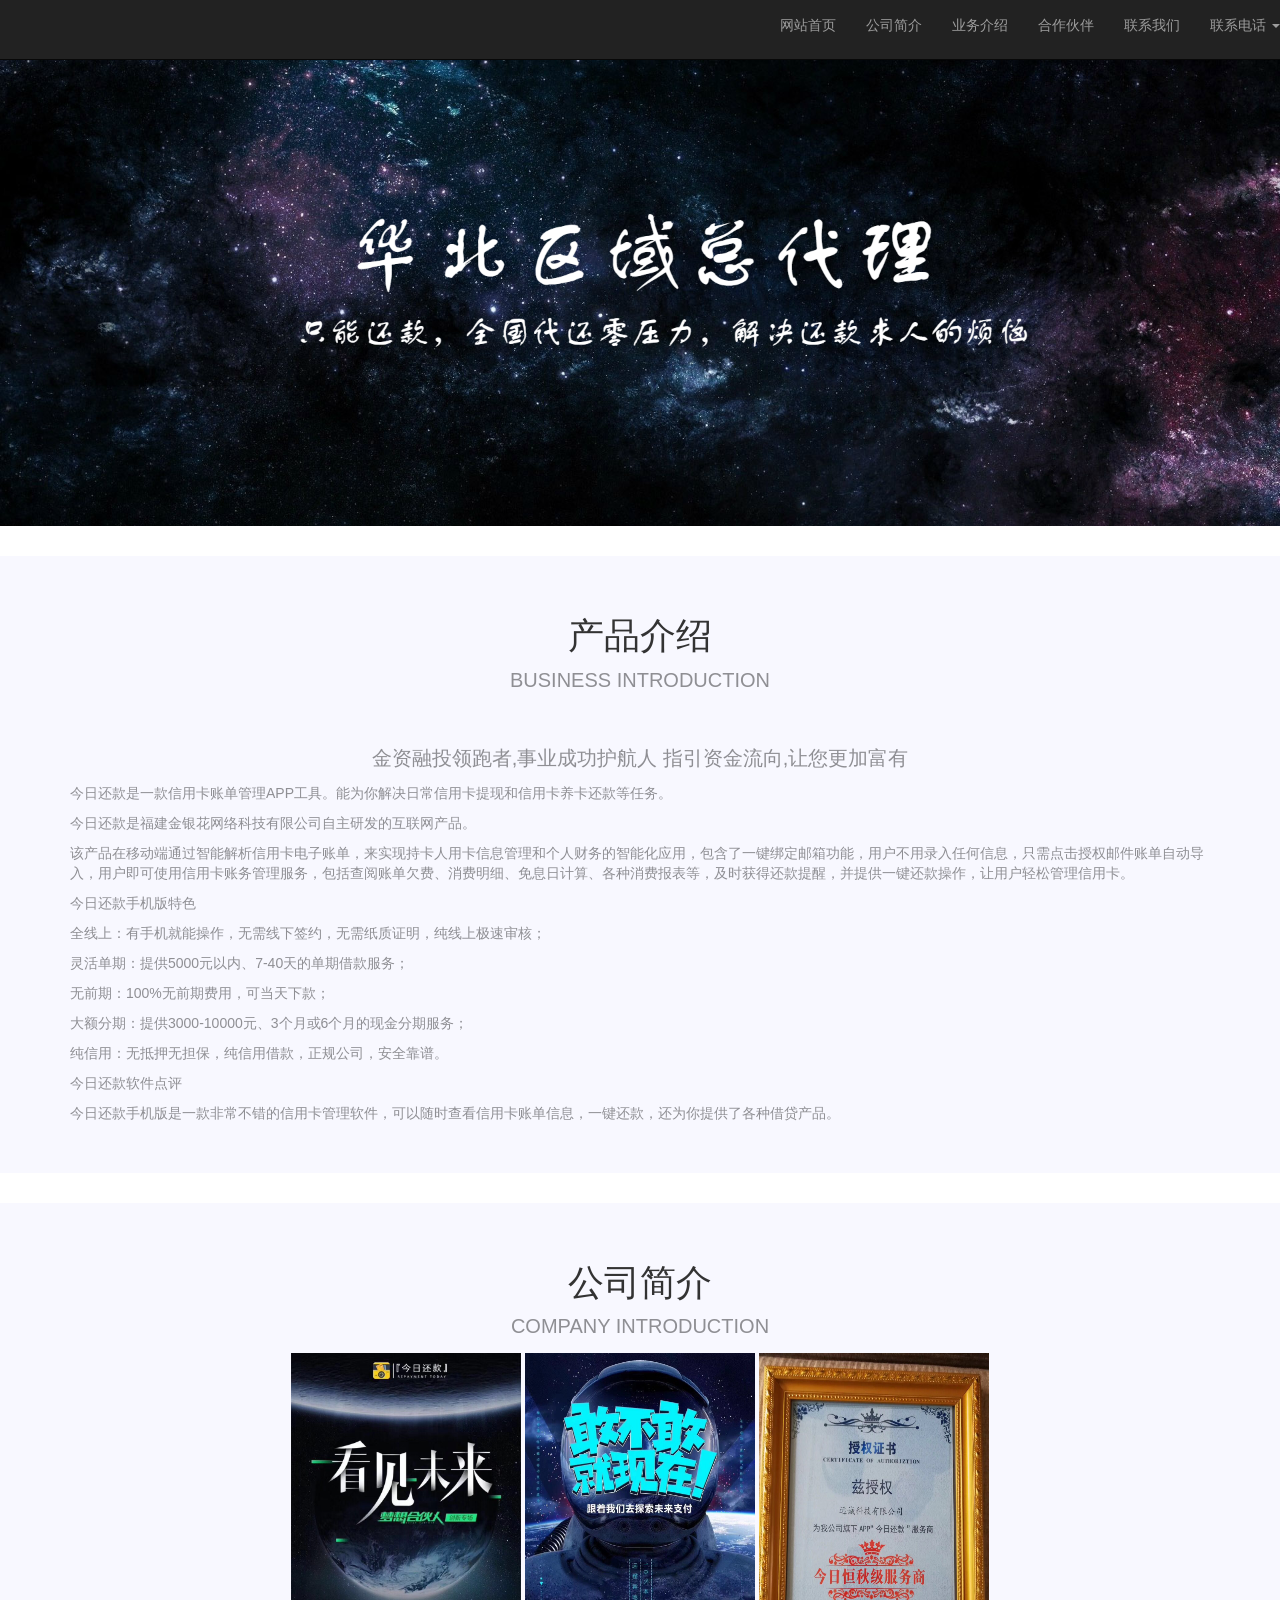
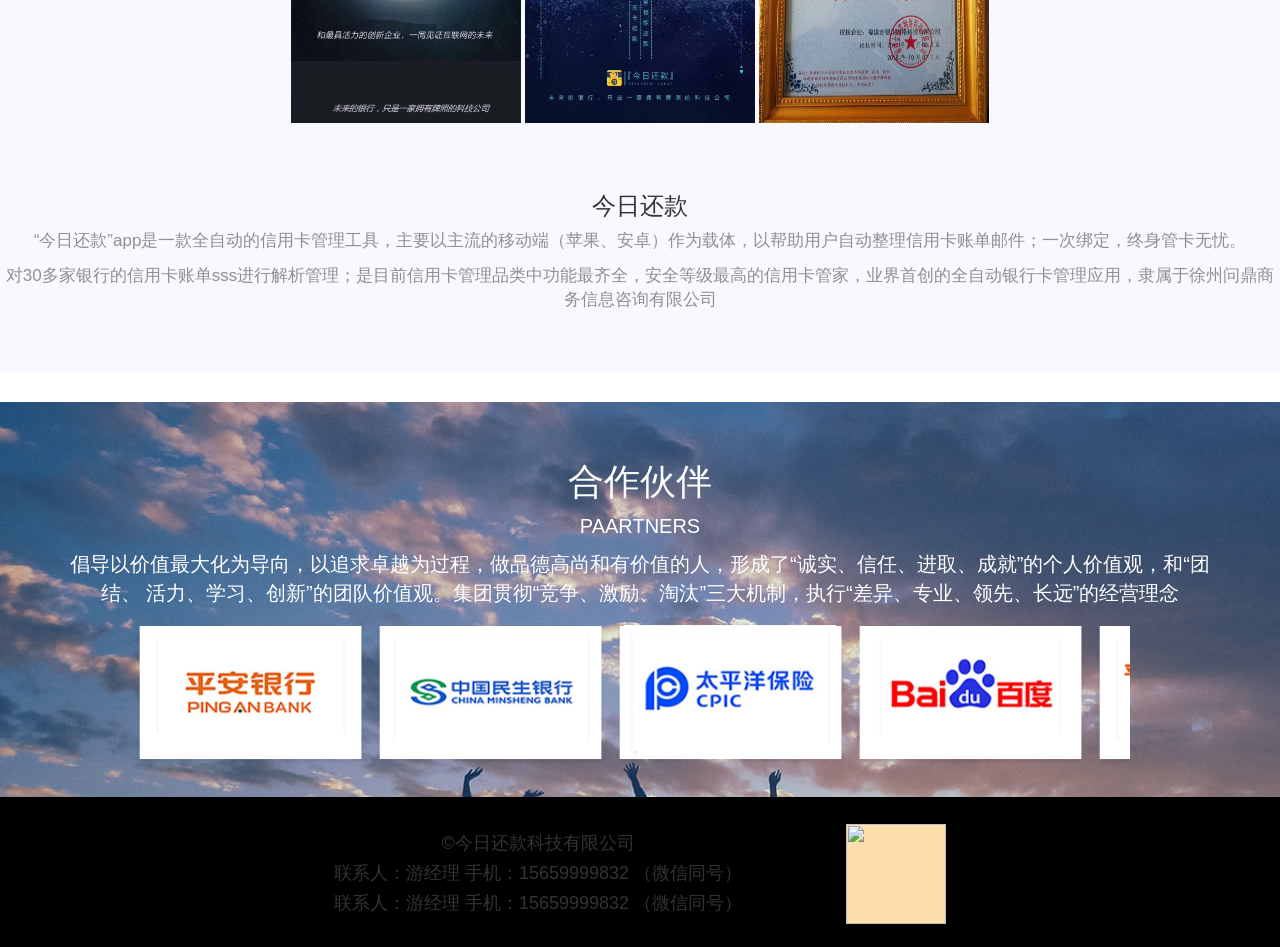
==== commit 8b11a7e9: "1 1" ====
--- a/index.html
+++ b/index.html
@@ -98,8 +98,7 @@
 				<ul class="nav navbar-nav navbar-right" style="margin-top: 0;">
 					<li role="presentation"><a href="#">网站首页</a></li>
 					<li role="presentation"><a href="#a1">公司简介</a></li>
-					<li role="presentation"><a href="#a2">产品介绍</a></li>
-					
+					<li role="presentation"><a href="#a2">业务介绍</a></li>
 					<li role="presentation"><a href="#a3">合作伙伴</a></li>
 					<li role="presentation"><a href="#">联系我们</a></li>					
 					<li role="presentation" class="dropdown">
@@ -119,38 +118,35 @@
 		<div class="mui-slider lunbo">
 			<div class="mui-slider-group mui-slider-loop">
 			    <!--支持循环，需要重复图片节点-->
-			    <div class="mui-slider-item mui-slider-item-duplicate"><a href="#"><img src="images/4.jpg" class="slide-img"/></a></div>
-			    <div class="mui-slider-item"><a href="#"><img src="images/1.jpg" class="slide-img"/></a></div>
-			    <div class="mui-slider-item"><a href="#"><img src="images/2.jpg" class="slide-img"/></a></div>
-			    <div class="mui-slider-item"><a href="#"><img src="images/3.jpg" class="slide-img"/></a></div>
-			    <div class="mui-slider-item"><a href="#"><img src="images/4.jpg" class="slide-img"/></a></div>
+			    <div class="mui-slider-item mui-slider-item-duplicate"><a href="#"><img src="images/banner.png" class="slide-img"/></a></div>
+
 			    <!--支持循环，需要重复图片节点-->
-			    <div class="mui-slider-item mui-slider-item-duplicate"><a href="#"><img src="images/1.jpg" class="slide-img"/></a></div>
-			</div>
-		</div>
-
-		<div class="business center" id="a2" style="margin-top: 20px;padding-top: 40px;padding-bottom: 40px;background: url(images/hmow.png);">
-			<h1 style="color: white">产品介绍</h1>
-			<p style="font-size: 20px;margin-bottom: 50px;color: white">BUSINESS INTRODUCTION</p>
-			<div class="business-des center container" style="color:white;">
-				<h1>合作共赢</h1>
-				<p style="font-size: 20px;color:white;">金资融投领跑者,事业成功护航人    指引资金流向,让您更加富有</p>
-				<div class="list" style="font-size: 16px;">
-					今日还款是一款信用卡账单管理APP工具。能为你解决日常信用卡提现和信用卡养卡还款等任务。
-					今日还款是福建金银花网络科技有限公司自主研发的互联网产品。
-					该产品在移动端通过智能解析信用卡电子账单，来实现持卡人用卡信息管理和个人财务的智能化应用，包含了一键绑定邮箱功能，用户不用录入任何信息，只需点击授权邮件账单自动导入，用户即可使用信用卡账务管理服务，包括查阅账单欠费、消费明细、免息日计算、各种消费报表等，及时获得还款提醒，并提供一键还款操作，让用户轻松管理信用卡。
-					今日还款手机版特色
-					全线上：有手机就能操作，无需线下签约，无需纸质证明，纯线上极速审核；
-					灵活单期：提供5000元以内、7-40天的单期借款服务；
-					无前期：100%无前期费用，可当天下款；
-					大额分期：提供3000-10000元、3个月或6个月的现金分期服务；
-					纯信用：无抵押无担保，纯信用借款，正规公司，安全靠谱。
-					今日还款软件点评
-					今日还款手机版是一款非常不错的信用卡管理软件，可以随时查看信用卡账单信息，一键还款，还为你提供了各种借贷产品。
+
+			</div>
+		</div>
+
+		<div class="business center" id="a2" style="margin-top:30px;padding-top: 40px;padding-bottom: 40px;background-color:ghostwhite">
+			<h1 style="">产品介绍</h1>
+			<p style="font-size: 20px;margin-bottom: 50px;">BUSINESS INTRODUCTION</p>
+			<div class="business-des center container" >
+				<p style="font-size: 20px;">金资融投领跑者,事业成功护航人    指引资金流向,让您更加富有</p>
+				<div class="list" style="font-size: 14px;color: white;text-align: left">
+					<p style="font-size: 14px;" >今日还款是一款信用卡账单管理APP工具。能为你解决日常信用卡提现和信用卡养卡还款等任务。</p>
+					<p style="font-size: 14px;">今日还款是福建金银花网络科技有限公司自主研发的互联网产品。</p>
+					<p style="font-size: 14px;" >该产品在移动端通过智能解析信用卡电子账单，来实现持卡人用卡信息管理和个人财务的智能化应用，包含了一键绑定邮箱功能，用户不用录入任何信息，只需点击授权邮件账单自动导入，用户即可使用信用卡账务管理服务，包括查阅账单欠费、消费明细、免息日计算、各种消费报表等，及时获得还款提醒，并提供一键还款操作，让用户轻松管理信用卡。</p>
+					<p style="font-size: 14px;">今日还款手机版特色</p>
+					<p style="font-size: 14px;" >全线上：有手机就能操作，无需线下签约，无需纸质证明，纯线上极速审核；</p>
+					<p style="font-size: 14px;">灵活单期：提供5000元以内、7-40天的单期借款服务；</p>
+					<p style="font-size: 14px;">无前期：100%无前期费用，可当天下款；</p>
+					<p style="font-size: 14px;">大额分期：提供3000-10000元、3个月或6个月的现金分期服务；</p>
+					<p style="font-size: 14px;">纯信用：无抵押无担保，纯信用借款，正规公司，安全靠谱。</p>
+					<p style="font-size: 14px;" >今日还款软件点评</p>
+					<p style="font-size: 14px;">今日还款手机版是一款非常不错的信用卡管理软件，可以随时查看信用卡账单信息，一键还款，还为你提供了各种借贷产品。</p>
 				</div>
 			</div>
 		</div>
-		<div class="intro"style="padding-top: 40px;" id="a1" >
+
+		<div class="intro"style="margin-top:30px;padding-top: 40px;background-color:ghostwhite" id="a1" >
 			<div class=" center" style="padding-bottom: 50px;">
 				<h1>公司简介</h1>
 				<p style="font-size: 20px;">COMPANY INTRODUCTION</p>
@@ -164,13 +160,13 @@
 					<div class="lt"style="width: 18%;height: 370px; background-color: hotpink;display: inline-block;vertical-align:text-top;top: 20px;">
 						<img src="images/s3.jpg"style="width: 100%;height: 100%;"/>
 					</div>
-					<div class="lt"style="width: 25%;display: inline-block;vertical-align:text-top;margin-left: 20px;margin-right: 20px;">
-						<h3 style="text-align: left;">今日还款</h3>
-						<p style="font-size: 17px;">“今日还款”app是一款全自动的信用卡管理工具，主要以主流的移动端（苹果、安卓）作为载体，以帮助用户自动整理信用卡账单邮件；一次绑定，终身管卡无忧。对30多家银行的信用卡账单sss进行解析管理；是目前信用卡管理品类中功能最齐全，安全等级最高的信用卡管家，业界首创的全自动银行卡管理应用，隶属于徐州问鼎商务信息咨询有限公司</p>
-					</div>
-
 				</div>
-				
+			</div>
+			<div class=" center"  style="padding-bottom: 50px;">
+				<h3 >今日还款</h3>
+				<p style="font-size: 17px;">“今日还款”app是一款全自动的信用卡管理工具，主要以主流的移动端（苹果、安卓）作为载体，以帮助用户自动整理信用卡账单邮件；一次绑定，终身管卡无忧。 </p>
+				<p style="font-size: 17px;">	对30多家银行的信用卡账单sss进行解析管理；是目前信用卡管理品类中功能最齐全，安全等级最高的信用卡管家，业界首创的全自动银行卡管理应用，隶属于徐州问鼎商务信息咨询有限公司</p>
+
 			</div>
 		</div>
 
@@ -183,7 +179,7 @@
 					<ul>
 					<li><img src="images/a.png"></li>
 					<li><img src="images/a_002.png"></li>
-					<li><img src="images/a_003.png"></li>			
+					<li><img src="images/a_003.png"></li>
 					<li><img src="images/a_004.png"></li>
 					<li><img src="images/a_005.png"></li>
 					<li><img src="images/a_006.png"></li>
@@ -194,7 +190,7 @@
 					
 					<li><img src="images/a.png"></li>
 					<li><img src="images/a_002.png"></li>
-					<li><img src="images/a_003.png"></li>			
+					<li><img src="images/a_003.png"></li>
 					<li><img src="images/a_004.png"></li>
 				    </ul>
 				</div>
@@ -214,13 +210,7 @@
 		</div>
 		<script src="js/jquery.min.js"></script>
 		<script src="js/bootstrap.min.js"></script>		
-		<script type="text/javascript">
-			mui.init();
-			var gallery = mui('.mui-slider');
-		    gallery.slider({
-		    interval:5000//自动轮播周期，若为0则不自动播放，默认为0；
-            });
-		</script>
+
 	</body>
 
 </html>
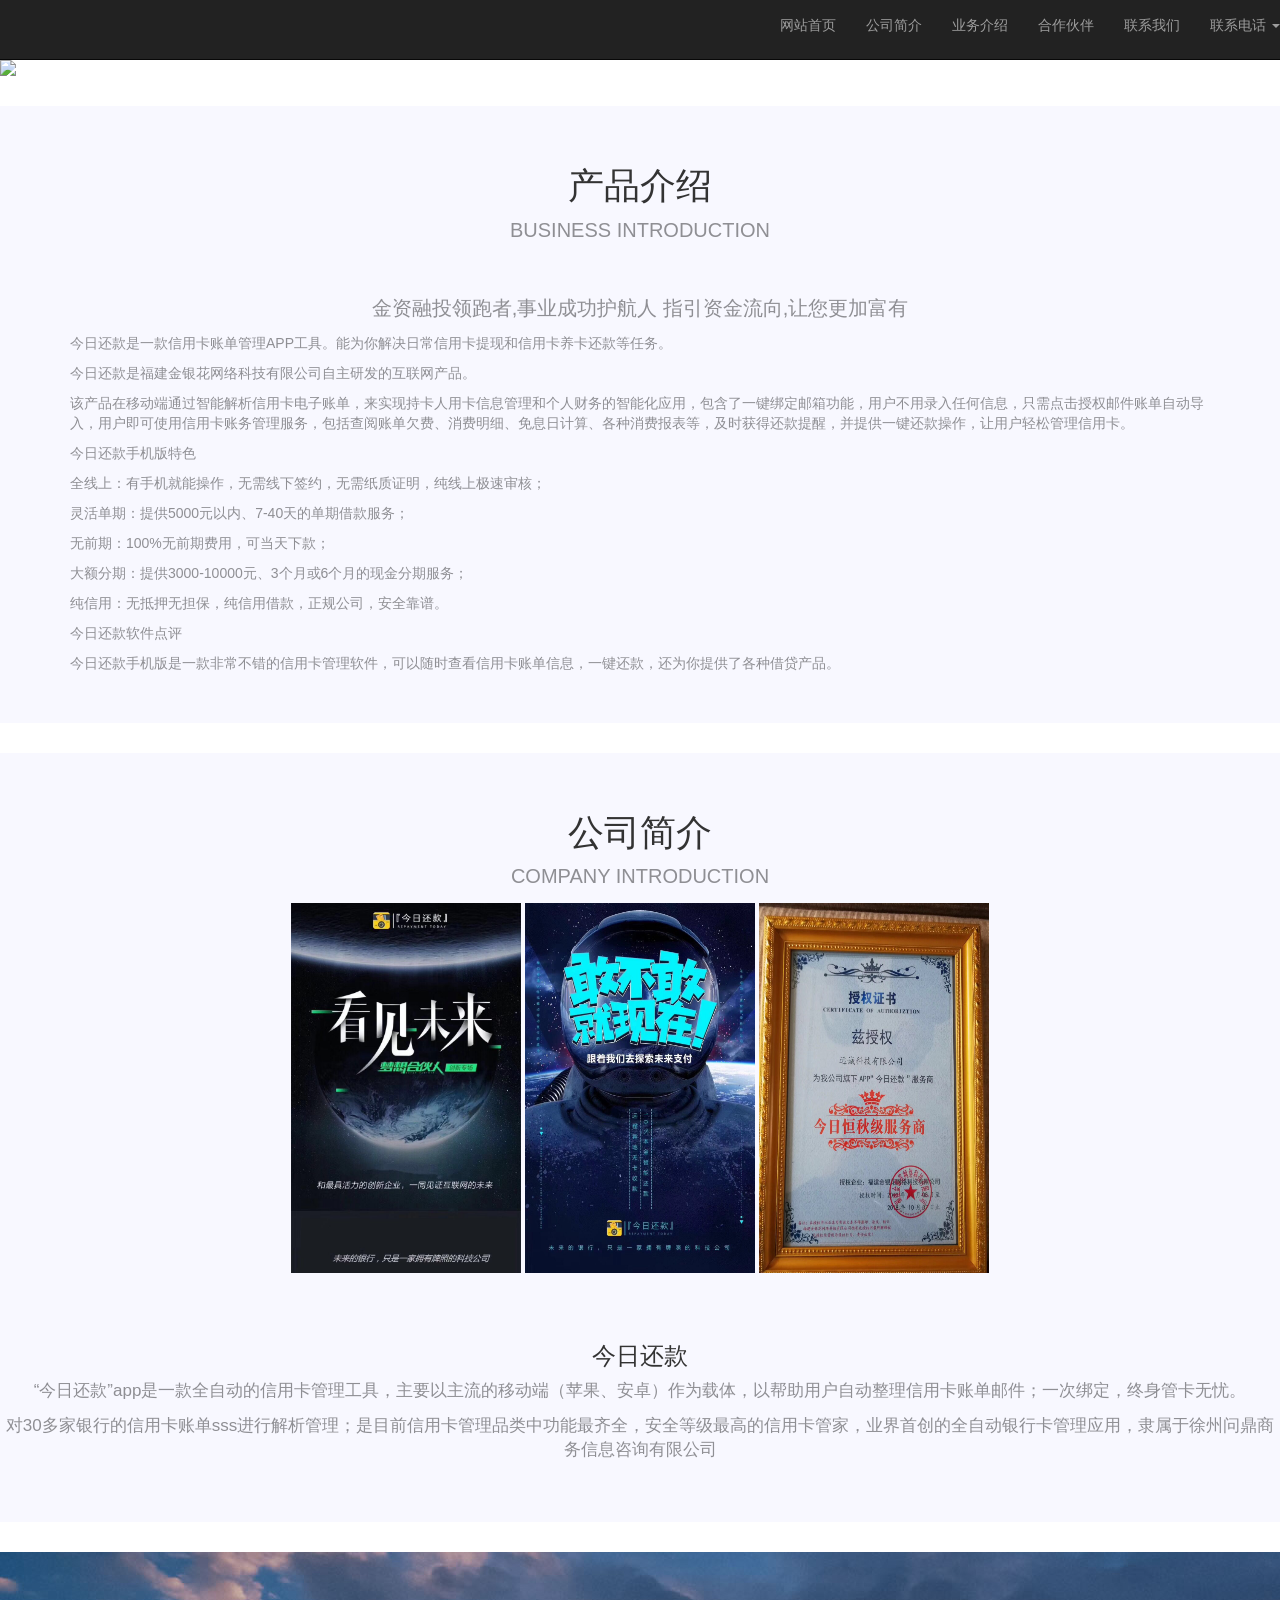
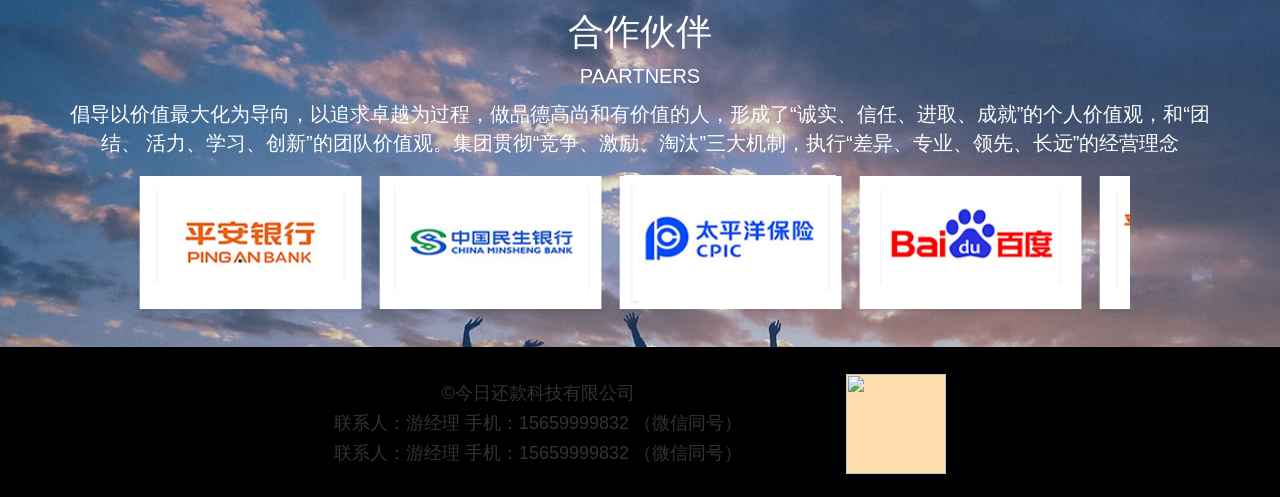
==== commit f280f0ff: "1 1" ====
--- a/index.html
+++ b/index.html
@@ -118,7 +118,7 @@
 		<div class="mui-slider lunbo">
 			<div class="mui-slider-group mui-slider-loop">
 			    <!--支持循环，需要重复图片节点-->
-			    <div class="mui-slider-item mui-slider-item-duplicate"><a href="#"><img src="images/banner.png" class="slide-img"/></a></div>
+			    <div class="mui-slider-item mui-slider-item-duplicate"><a href="#"><img src="images/banner.jpg" class="slide-img"/></a></div>
 
 			    <!--支持循环，需要重复图片节点-->
 
@@ -213,4 +213,4 @@
 
 	</body>
 
-</html>+</html>
